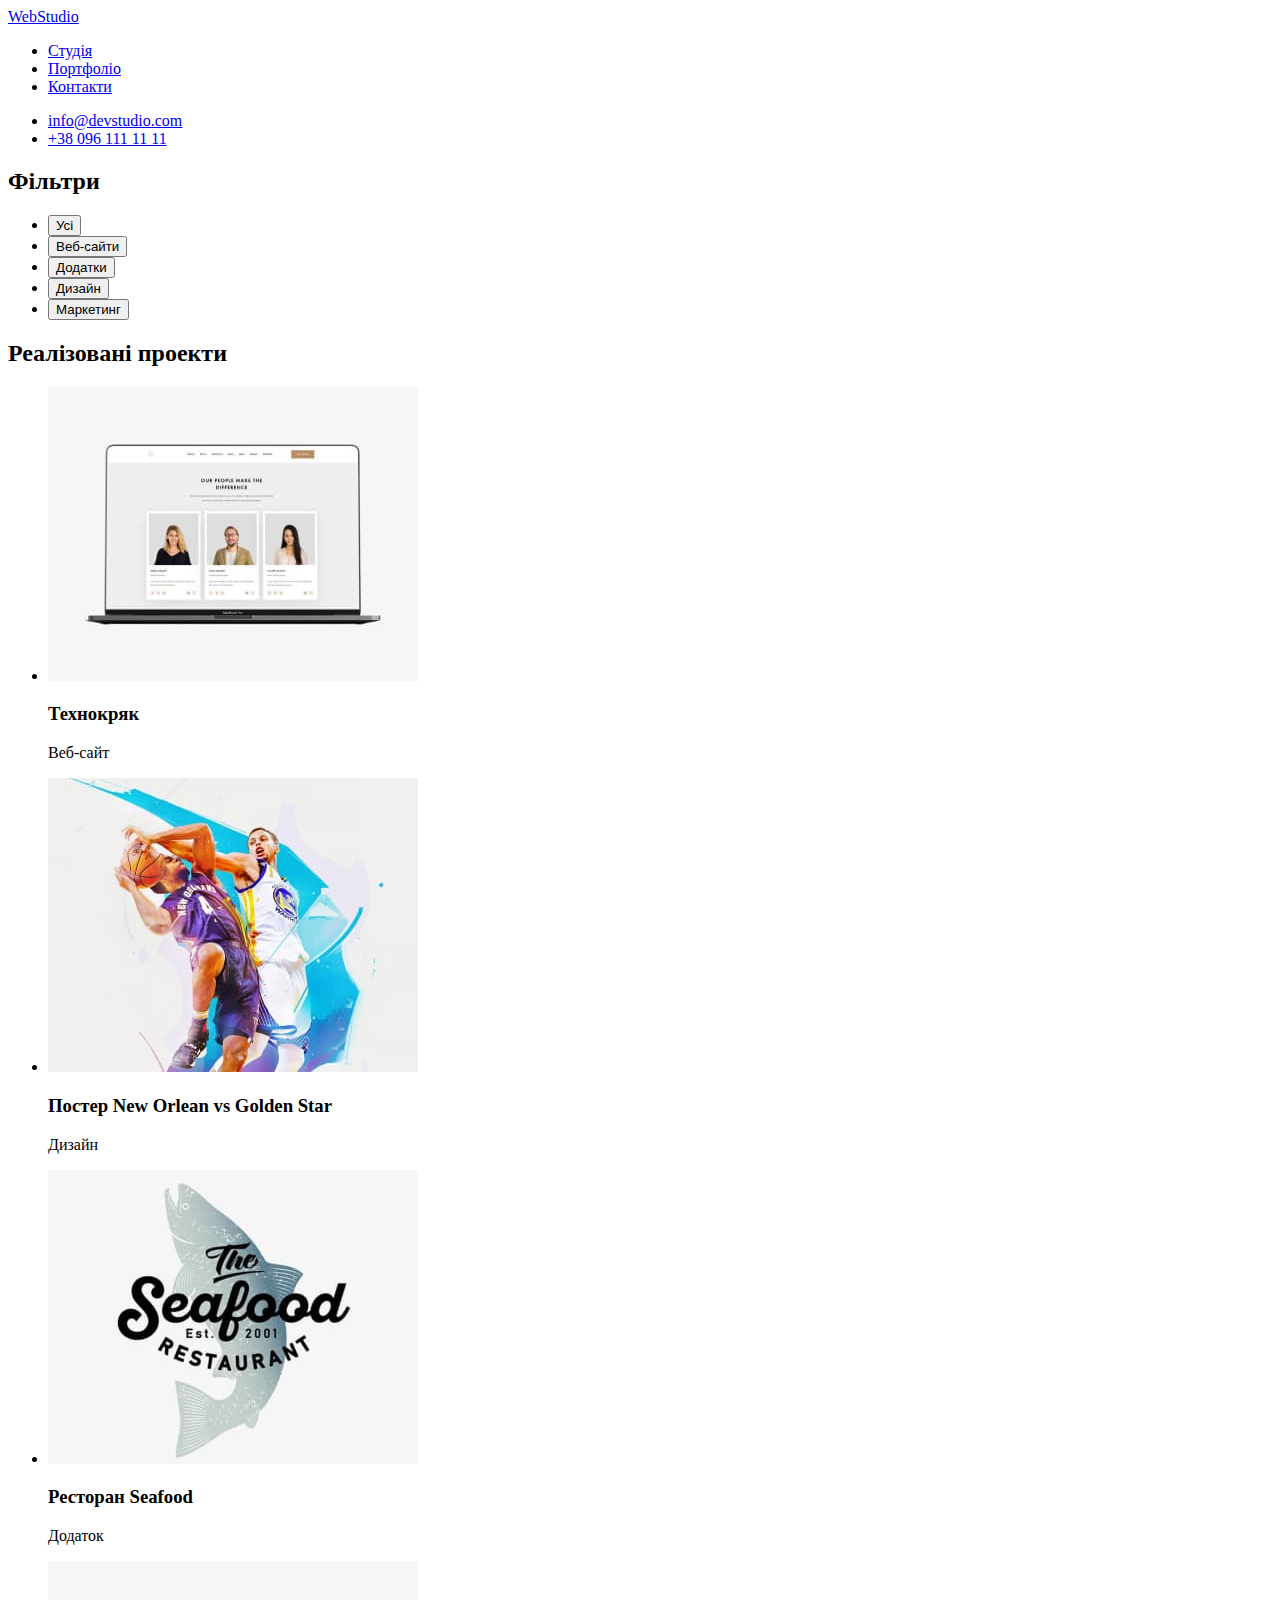
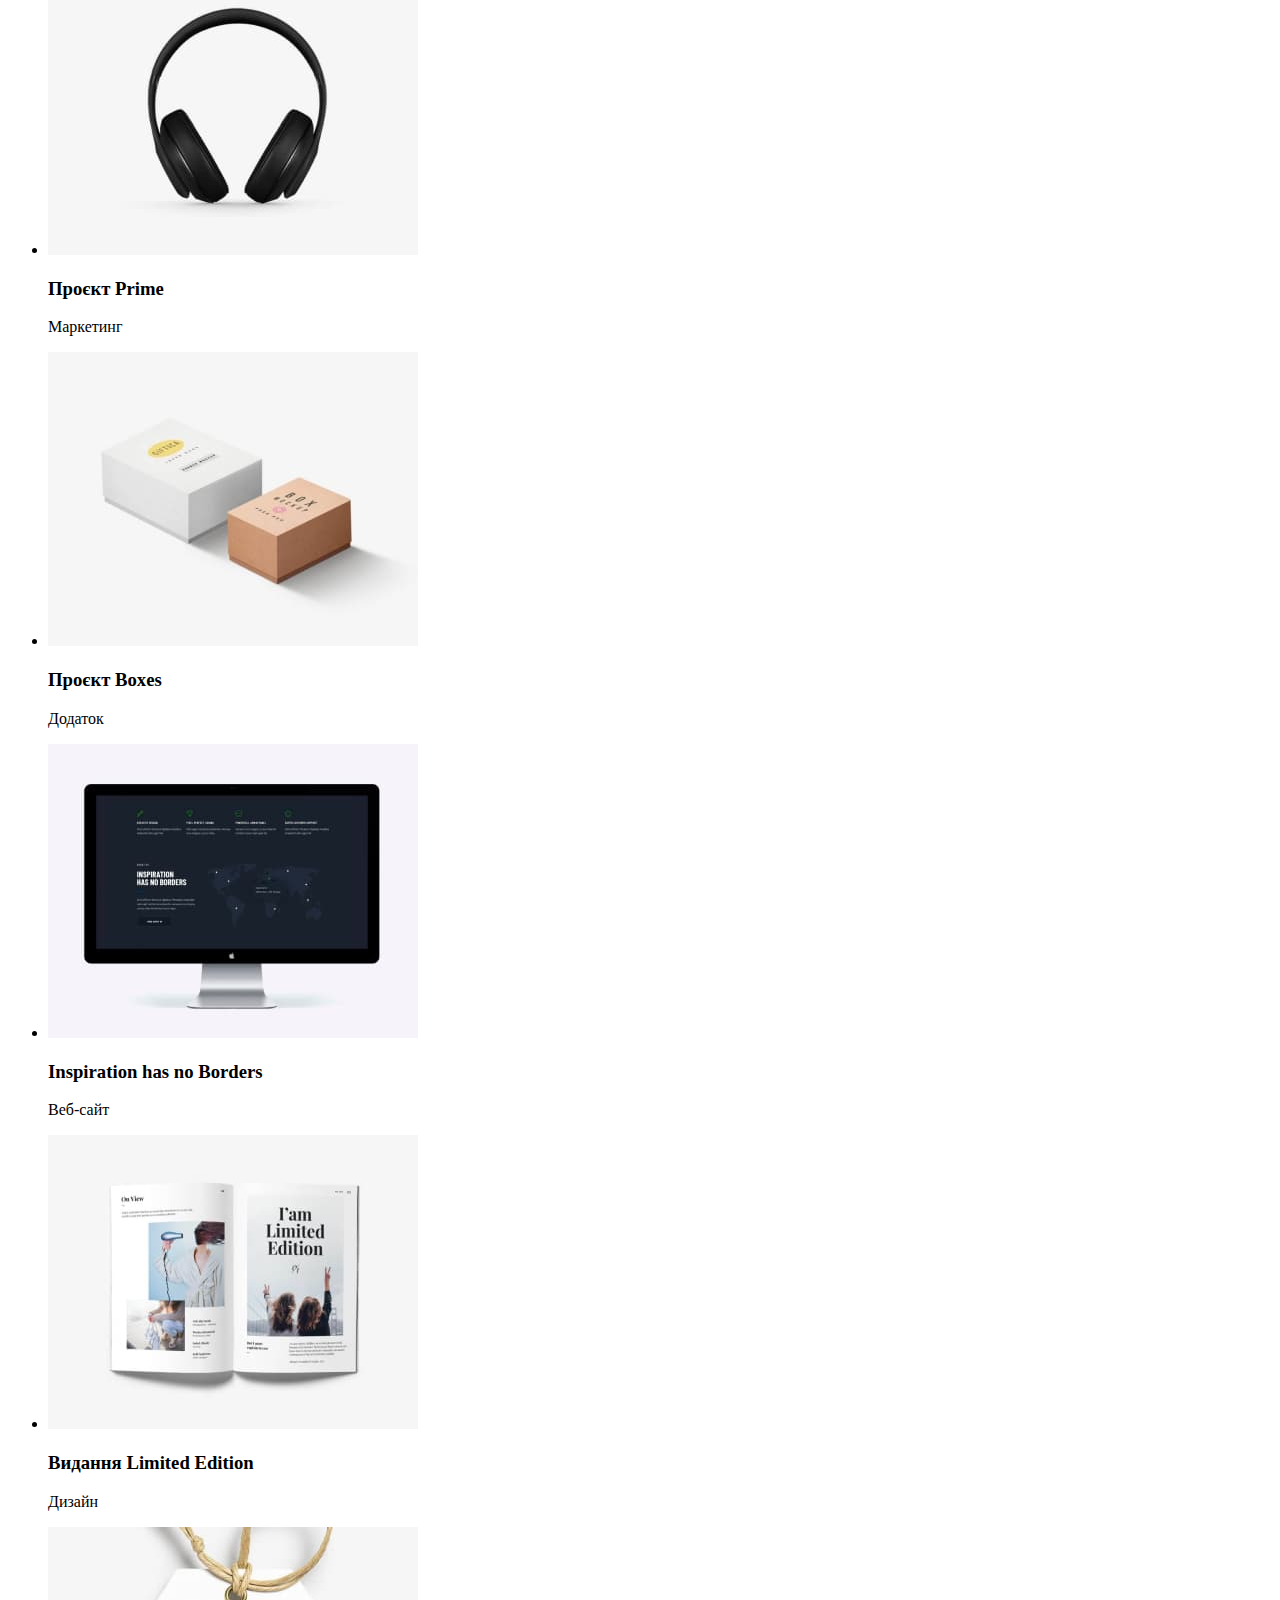
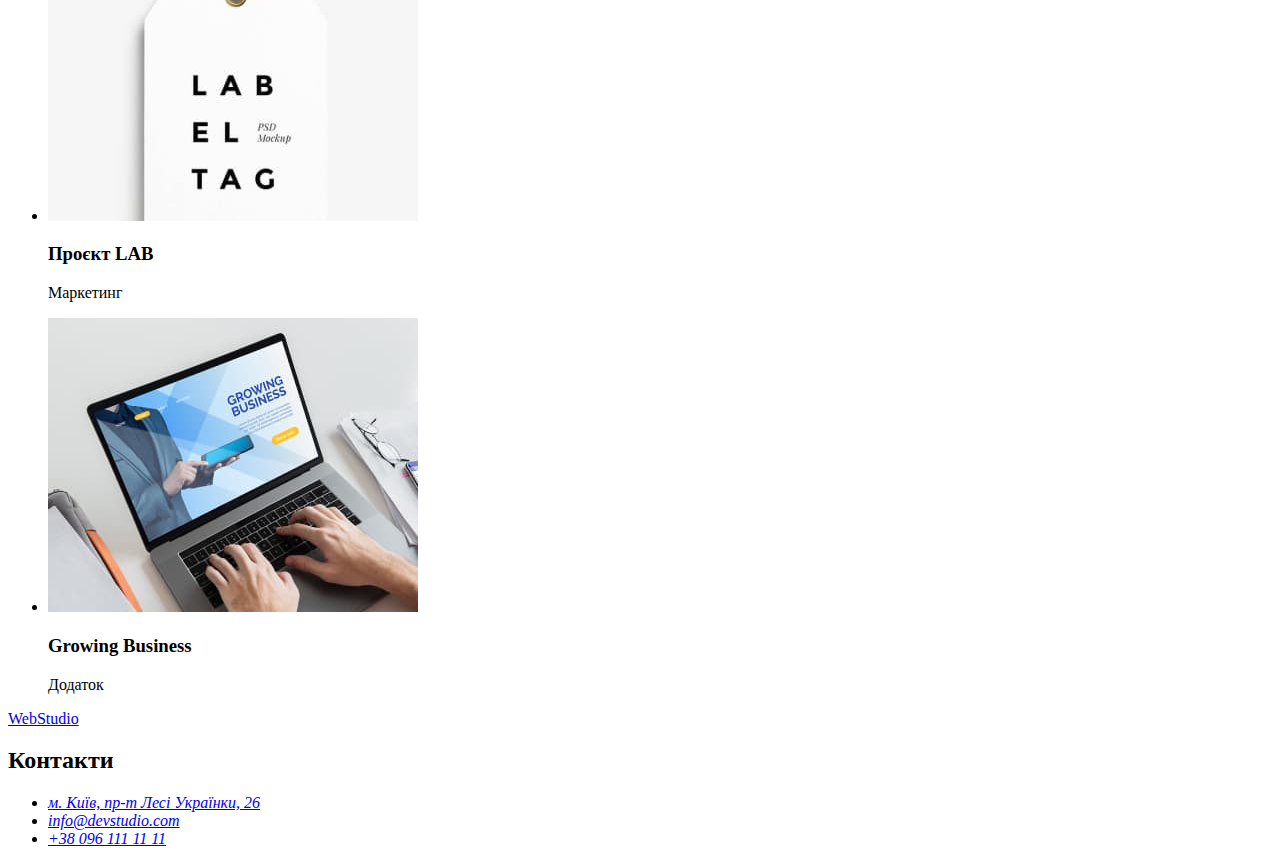
==== portfolio.html @ 300536b7 "Закончил разметку Портфолио" ====
<!DOCTYPE html>
<html lang="uk">
  <head>
    <meta charset="UTF-8" />
    <meta http-equiv="X-UA-Compatible" content="IE=edge" />
    <meta name="viewport" content="width=device-width, initial-scale=1.0" />
    <title>WebStudio - студія розробки IT продуктів</title>
  </head>
  <body>
    <header>
      <nav>
        <a href="./index.html" lang="en">WebStudio</a>
        <ul>
          <li><a href="./index.html">Студія</a></li>
          <li><a href="./portfolio.html">Портфоліо</a></li>
          <li><a href="#contacts">Контакти</a></li>
        </ul>
      </nav>
      <ul>
        <li><a href="mailto:info@devstudio.com">info@devstudio.com</a></li>
        <li><a href="tel:+380961111111">+38 096 111 11 11</a></li>
      </ul>
    </header>

    <main>
      <section>
        <h2>Фільтри</h2>
        <ul>
          <li><button type="button">Усі</button></li>
          <li><button type="button">Веб-сайти</button></li>
          <li><button type="button">Додатки</button></li>
          <li><button type="button">Дизайн</button></li>
          <li><button type="button">Маркетинг</button></li>
        </ul>
      </section>
      <section>
        <h2>Реалізовані проекти</h2>
        <ul>
          <li>
            <img src="./images/portfolio-01.jpg" alt="Дизайн сторінки сайту" width="370" heigth="294" />
            <h3>Технокряк</h3>
            <p>Веб-сайт</p>
          </li>
          <li>
            <img src="./images/portfolio-02.jpg" alt="Дизайн постера" width="370" heigth="294" />
            <h3>Постер New Orlean vs Golden Star</h3>
            <p>Дизайн</p>
          </li>
          <li>
            <img src="./images/portfolio-03.jpg" alt="Логотип ресторану" width="370" heigth="294" />
            <h3>Ресторан Seafood</h3>
            <p>Додаток</p>
          </li>
          <li>
            <img src="./images/portfolio-04.jpg" alt="Фото навушників" width="370" heigth="294" />
            <h3>Проєкт Prime</h3>
            <p>Маркетинг</p>
          </li>
          <li>
            <img src="./images/portfolio-05.jpg" alt="Фото коробок" width="370" heigth="294" />
            <h3>Проєкт Boxes</h3>
            <p>Додаток</p>
          </li>
          <li>
            <img src="./images/portfolio-06.jpg" alt="Дизайн сторінки сайту" width="370" heigth="294" />
            <h3>Inspiration has no Borders</h3>
            <p>Веб-сайт</p>
          </li>
          <li>
            <img src="./images/portfolio-07.jpg" alt="Дизайн розвороту видання" width="370" heigth="294" />
            <h3>Видання Limited Edition</h3>
            <p>Дизайн</p>
          </li>
          <li>
            <img src="./images/portfolio-08.jpg" alt="Логотип Lab" width="370" heigth="294" />
            <h3>Проєкт LAB</h3>
            <p>Маркетинг</p>
          </li>
          <li>
            <img src="./images/portfolio-09.jpg" alt="Фото ноутбуку з додатком на екрані" width="370" heigth="294" />
            <h3>Growing Business</h3>
            <p>Додаток</p>
          </li>
        </ul>
      </section>
    </main>

    <footer>
      <a href="./index.html" lang="en">WebStudio</a>
      <h2>Контакти</h2>
      <address id="contacts">
        <ul>
          <li>
            <a href="https://goo.gl/maps/AkviUJwiQwRb5J1W6" target="_blank" rel="noopener noreferrer nofollow">
              м. Київ, пр-т Лесі Українки, 26
            </a>
          </li>
          <li><a href="mailto:info@devstudio.com">info@devstudio.com</a></li>
          <li><a href="tel:+380961111111">+38 096 111 11 11</a></li>
        </ul>
      </address>
    </footer>
  </body>
</html>
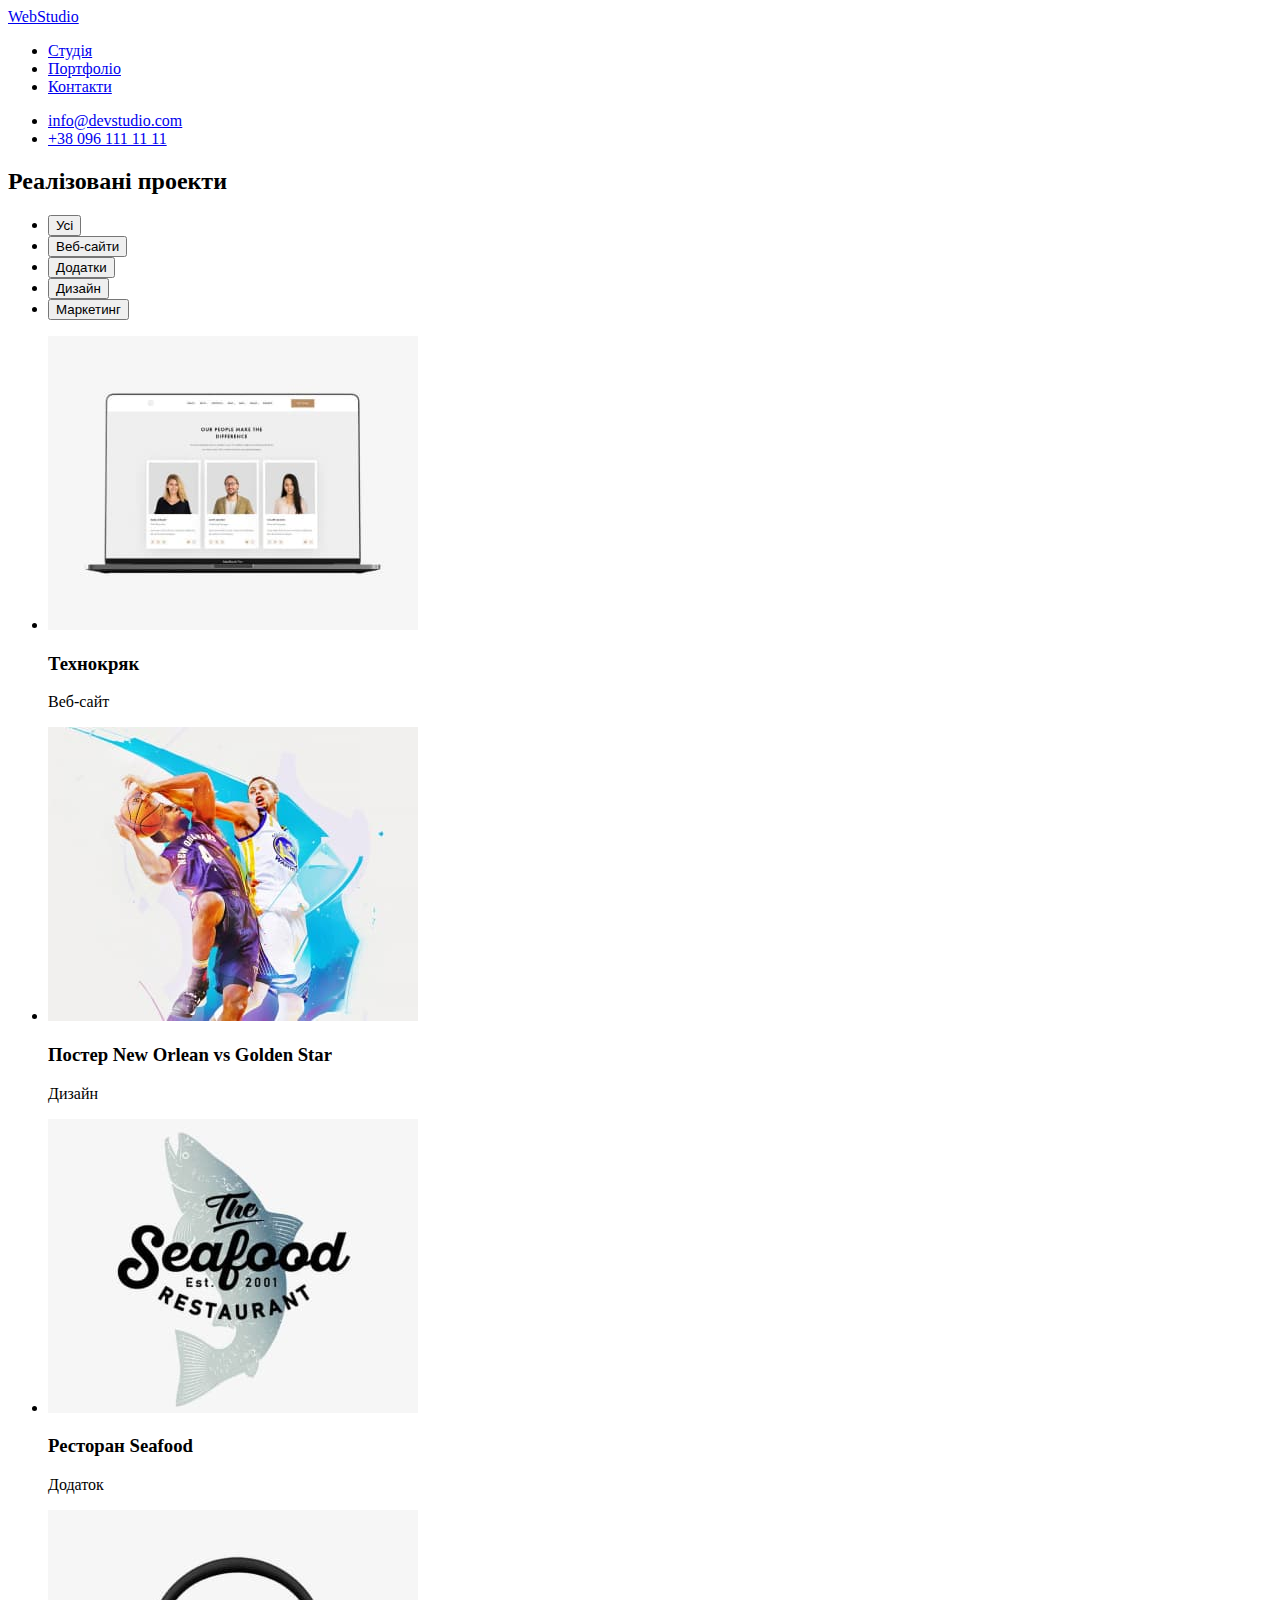
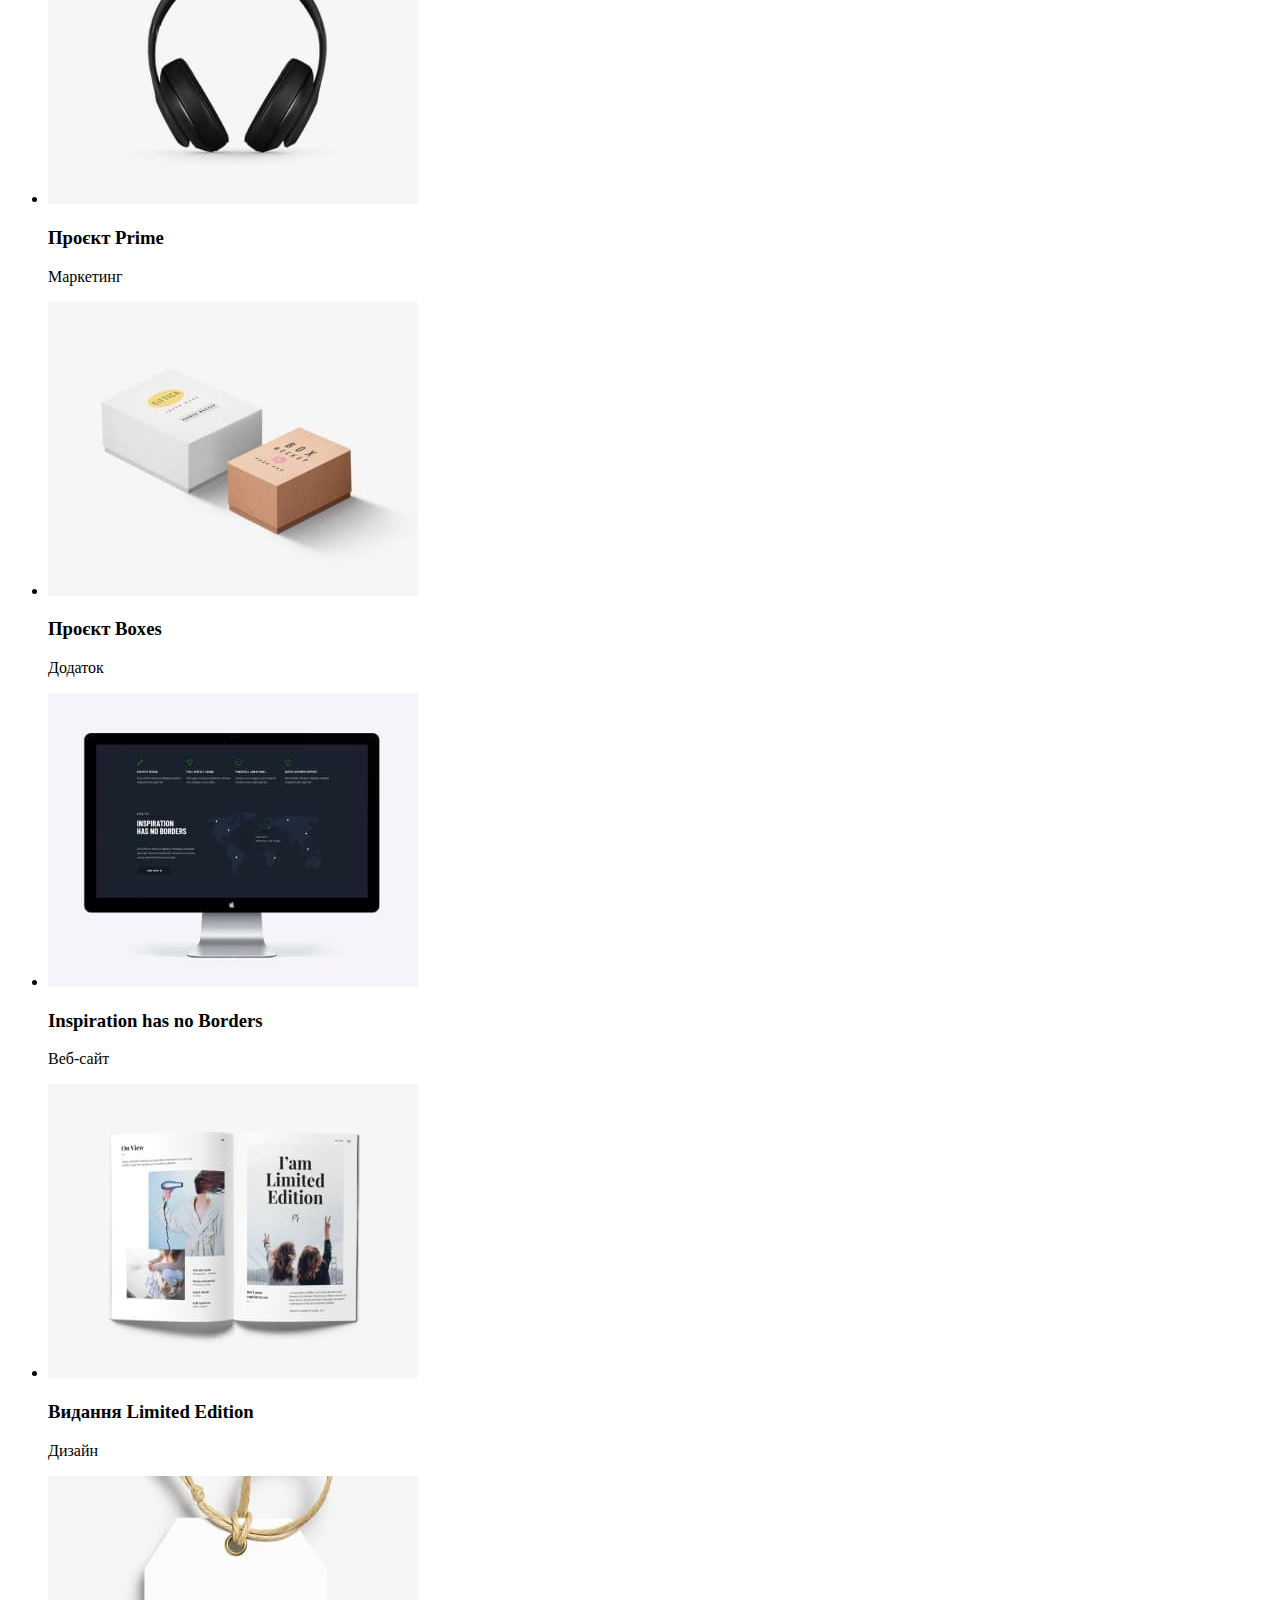
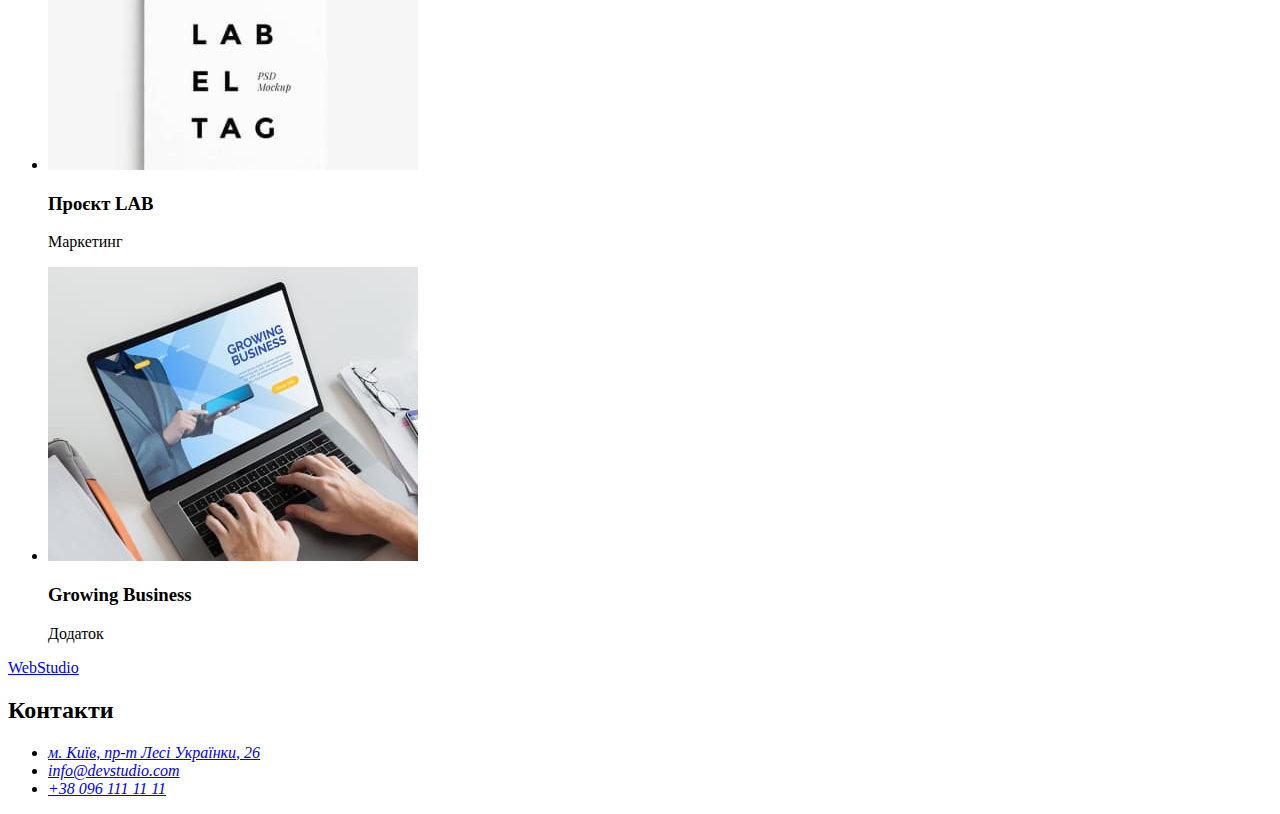
==== commit a1e26056: "Сделал img в портфолио ссылками" ====
--- a/portfolio.html
+++ b/portfolio.html
@@ -4,7 +4,7 @@
     <meta charset="UTF-8" />
     <meta http-equiv="X-UA-Compatible" content="IE=edge" />
     <meta name="viewport" content="width=device-width, initial-scale=1.0" />
-    <title>WebStudio - студія розробки IT продуктів</title>
+    <title>Портфоліо WebStudio</title>
   </head>
   <body>
     <header>
@@ -21,10 +21,12 @@
         <li><a href="tel:+380961111111">+38 096 111 11 11</a></li>
       </ul>
     </header>
-
+    <!-- Main -->
     <main>
+      <!-- Примеры работ-->
       <section>
-        <h2>Фільтри</h2>
+        <h2>Реалізовані проекти</h2>
+        <!-- Фильтры -->
         <ul>
           <li><button type="button">Усі</button></li>
           <li><button type="button">Веб-сайти</button></li>
@@ -32,59 +34,69 @@
           <li><button type="button">Дизайн</button></li>
           <li><button type="button">Маркетинг</button></li>
         </ul>
-      </section>
-      <section>
-        <h2>Реалізовані проекти</h2>
         <ul>
           <li>
-            <img src="./images/portfolio-01.jpg" alt="Дизайн сторінки сайту" width="370" heigth="294" />
+            <!-- 
+              При клике на фото проекта можно открывать сайт,
+              страницу с деталями проекта, увеличенный макет принта
+              или ссылку на мобильное приложение в магазине
+
+              Можно сделать кликабельным вид проекта (веб-сайт/додаток/дизайн...)
+              При клике открывать форму заказа в контексте данного вида или
+              переключать фильтр исключительно на данный вид проектов
+            -->
+            <a href=""><img src="./images/portfolio-01.jpg" alt="Дизайн сторінки сайту" width="370" heigth="294" /></a>
             <h3>Технокряк</h3>
             <p>Веб-сайт</p>
           </li>
           <li>
-            <img src="./images/portfolio-02.jpg" alt="Дизайн постера" width="370" heigth="294" />
+            <a href=""><img src="./images/portfolio-02.jpg" alt="Дизайн постера" width="370" heigth="294" /></a>
             <h3>Постер New Orlean vs Golden Star</h3>
             <p>Дизайн</p>
           </li>
           <li>
-            <img src="./images/portfolio-03.jpg" alt="Логотип ресторану" width="370" heigth="294" />
+            <a href=""><img src="./images/portfolio-03.jpg" alt="Логотип ресторану" width="370" heigth="294" /></a>
             <h3>Ресторан Seafood</h3>
             <p>Додаток</p>
           </li>
           <li>
-            <img src="./images/portfolio-04.jpg" alt="Фото навушників" width="370" heigth="294" />
+            <a href=""><img src="./images/portfolio-04.jpg" alt="Фото навушників" width="370" heigth="294" /></a>
             <h3>Проєкт Prime</h3>
             <p>Маркетинг</p>
           </li>
           <li>
-            <img src="./images/portfolio-05.jpg" alt="Фото коробок" width="370" heigth="294" />
+            <a href=""><img src="./images/portfolio-05.jpg" alt="Фото коробок" width="370" heigth="294" /></a>
             <h3>Проєкт Boxes</h3>
             <p>Додаток</p>
           </li>
           <li>
-            <img src="./images/portfolio-06.jpg" alt="Дизайн сторінки сайту" width="370" heigth="294" />
+            <a href=""><img src="./images/portfolio-06.jpg" alt="Дизайн сторінки сайту" width="370" heigth="294" /></a>
             <h3>Inspiration has no Borders</h3>
             <p>Веб-сайт</p>
           </li>
           <li>
-            <img src="./images/portfolio-07.jpg" alt="Дизайн розвороту видання" width="370" heigth="294" />
+            <a href="">
+              <img src="./images/portfolio-07.jpg" alt="Дизайн розвороту видання" width="370" heigth="294" />
+            </a>
             <h3>Видання Limited Edition</h3>
             <p>Дизайн</p>
           </li>
           <li>
-            <img src="./images/portfolio-08.jpg" alt="Логотип Lab" width="370" heigth="294" />
+            <a href=""><img src="./images/portfolio-08.jpg" alt="Логотип Lab" width="370" heigth="294" /></a>
             <h3>Проєкт LAB</h3>
             <p>Маркетинг</p>
           </li>
           <li>
-            <img src="./images/portfolio-09.jpg" alt="Фото ноутбуку з додатком на екрані" width="370" heigth="294" />
+            <a href="">
+              <img src="./images/portfolio-09.jpg" alt="Фото ноутбуку з додатком на екрані" width="370" heigth="294" />
+            </a>
             <h3>Growing Business</h3>
             <p>Додаток</p>
           </li>
         </ul>
       </section>
     </main>
-
+    <!-- Футер -->
     <footer>
       <a href="./index.html" lang="en">WebStudio</a>
       <h2>Контакти</h2>
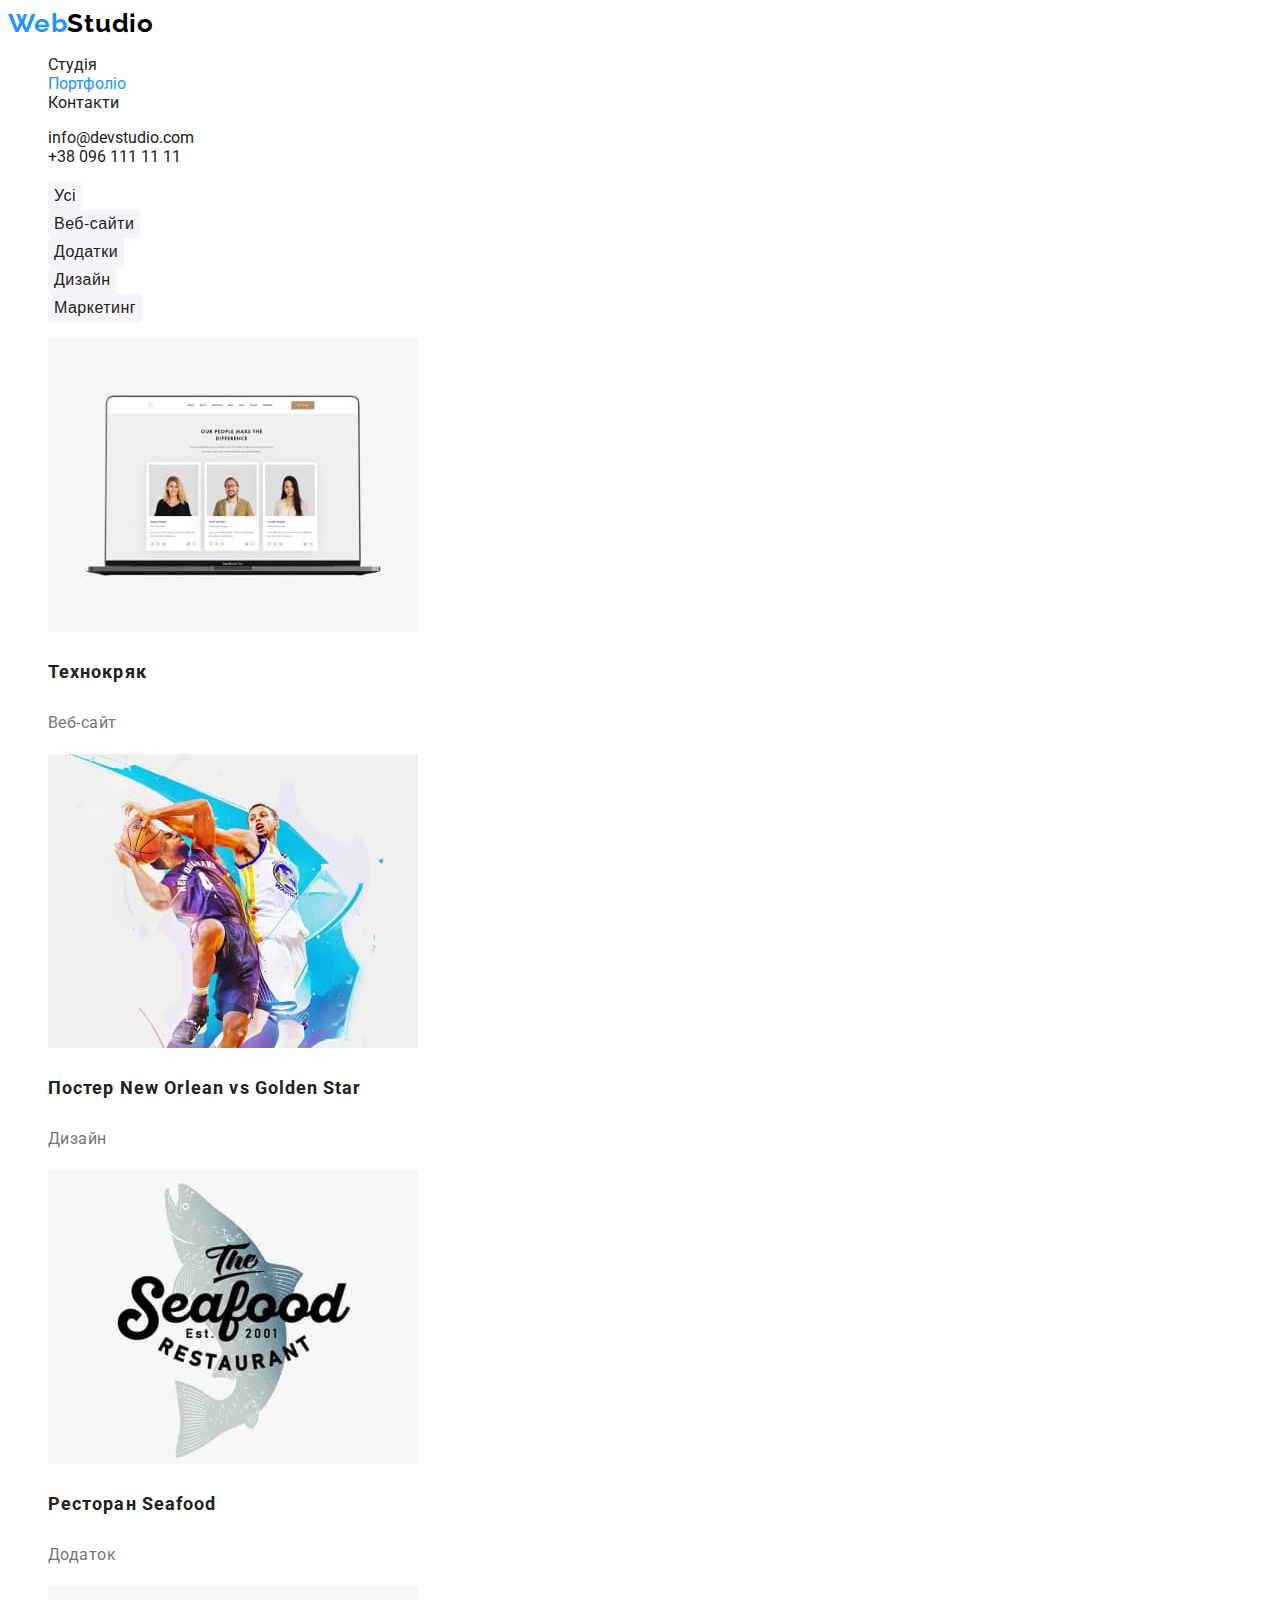
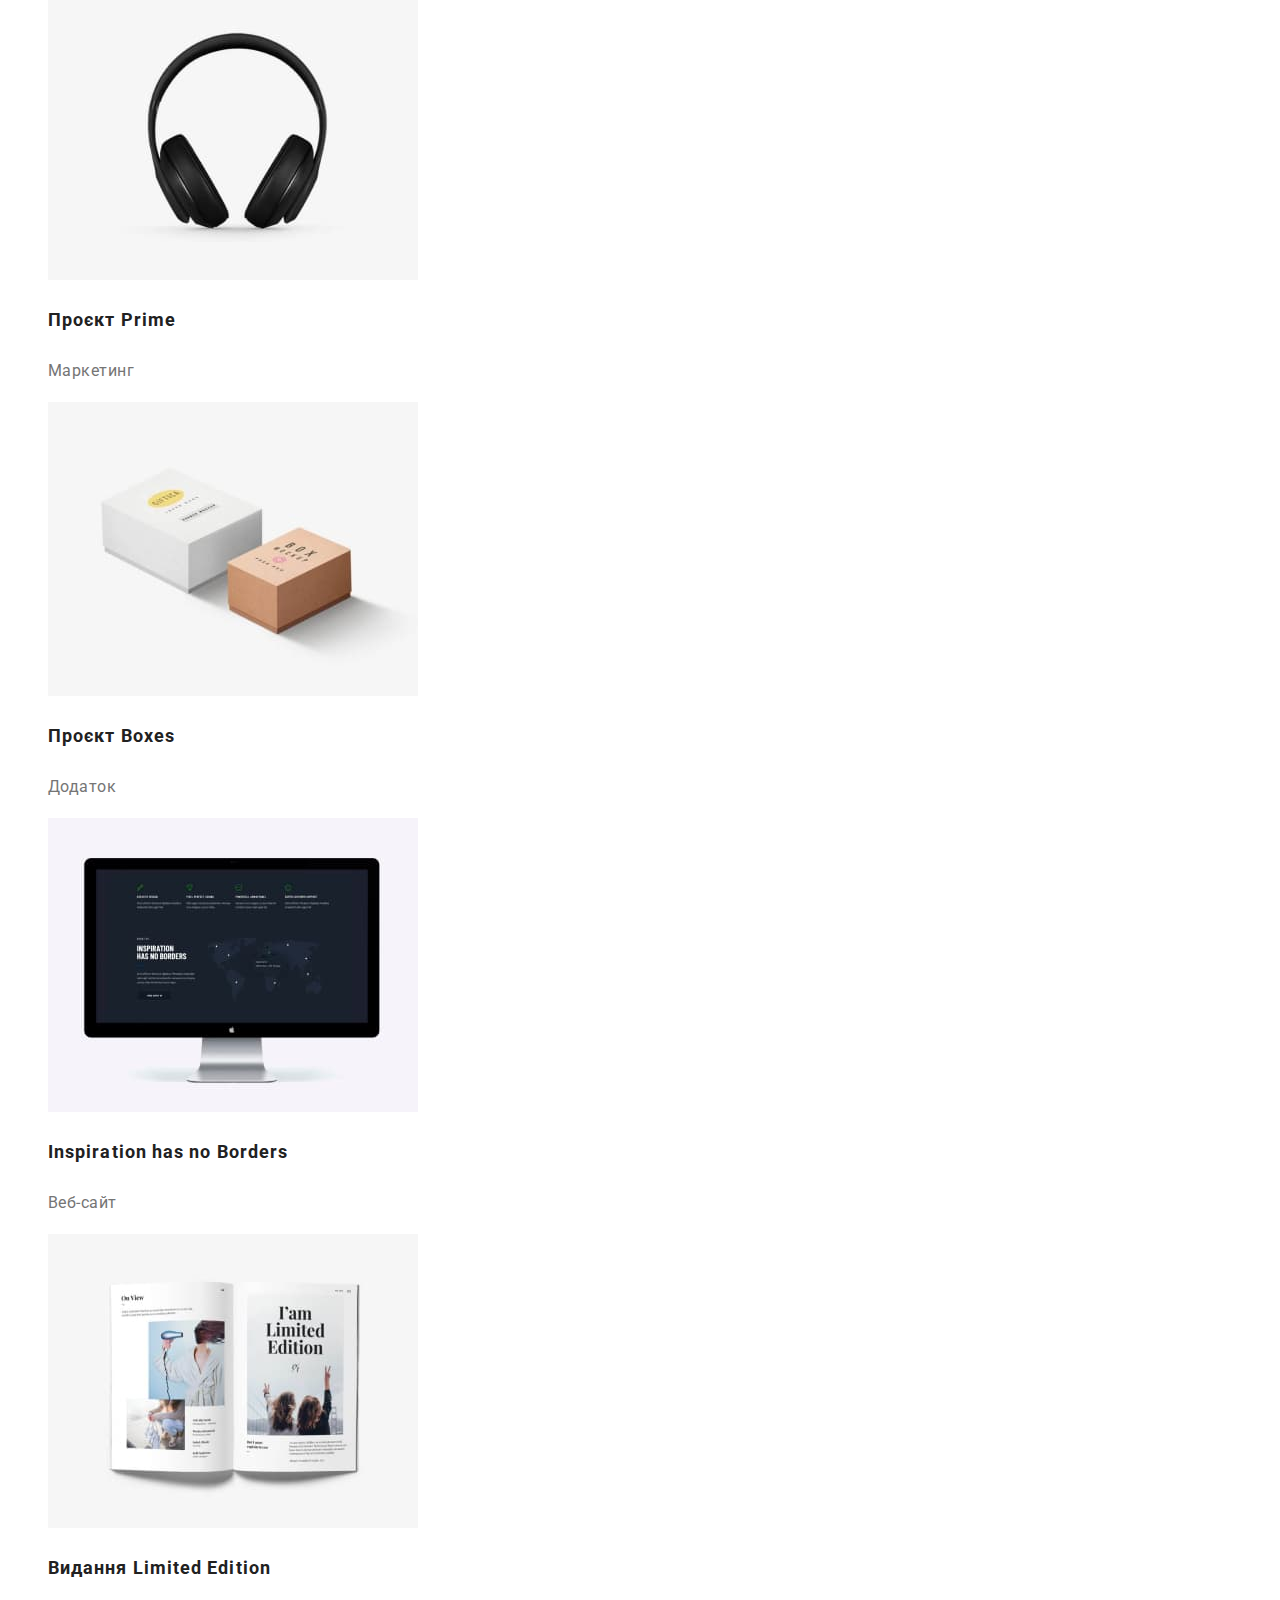
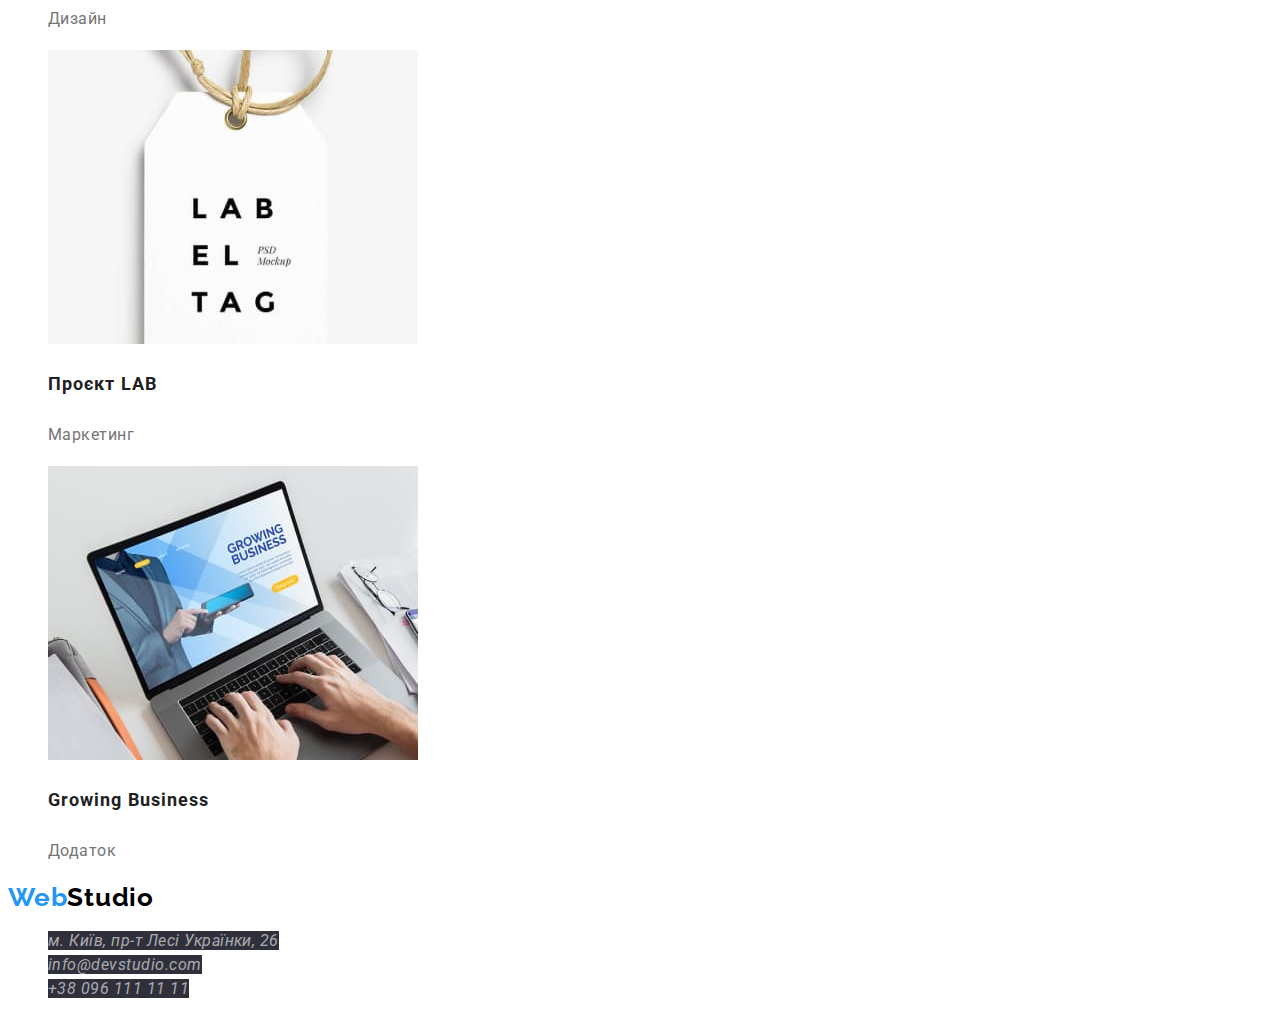
==== commit 4ca2d28c: "Предварительно оформил" ====
--- a/portfolio.html
+++ b/portfolio.html
@@ -5,110 +5,124 @@
     <meta http-equiv="X-UA-Compatible" content="IE=edge" />
     <meta name="viewport" content="width=device-width, initial-scale=1.0" />
     <title>Портфоліо WebStudio</title>
+
+    <link rel="preconnect" href="https://fonts.googleapis.com" />
+    <link rel="preconnect" href="https://fonts.gstatic.com" crossorigin />
+    <link
+      href="https://fonts.googleapis.com/css2?family=Raleway:wght@700&family=Roboto:wght@400;500;700;900&display=swap"
+      rel="stylesheet"
+    />
+    <link rel="stylesheet" href="./css/styles.css" />
   </head>
-  <body>
+
+  <body class="page">
     <header>
       <nav>
-        <a href="./index.html" lang="en">WebStudio</a>
-        <ul>
-          <li><a href="./index.html">Студія</a></li>
-          <li><a href="./portfolio.html">Портфоліо</a></li>
-          <li><a href="#contacts">Контакти</a></li>
+        <!-- prettier-ignore -->
+        <a class="logo" href="./index.html" lang="en">
+          <span>Web</span>Studio
+        </a>
+        <ul class="list">
+          <li><a class="link" href="./index.html">Студія</a></li>
+          <li><a class="link current" href="./portfolio.html">Портфоліо</a></li>
+          <li><a class="link" href="#contacts">Контакти</a></li>
         </ul>
       </nav>
-      <ul>
-        <li><a href="mailto:info@devstudio.com">info@devstudio.com</a></li>
-        <li><a href="tel:+380961111111">+38 096 111 11 11</a></li>
+      <ul class="list">
+        <li><a class="link" href="mailto:info@devstudio.com">info@devstudio.com</a></li>
+        <li><a class="link" href="tel:+380961111111">+38 096 111 11 11</a></li>
       </ul>
     </header>
-    <!-- Main -->
+
     <main>
-      <!-- Примеры работ-->
-      <section>
-        <h2>Реалізовані проекти</h2>
-        <!-- Фильтры -->
-        <ul>
-          <li><button type="button">Усі</button></li>
-          <li><button type="button">Веб-сайти</button></li>
-          <li><button type="button">Додатки</button></li>
-          <li><button type="button">Дизайн</button></li>
-          <li><button type="button">Маркетинг</button></li>
+      <section class="works">
+        <h2 class="hidden-text">Реалізовані проекти</h2>
+        <ul class="list">
+          <li><button class="button secondary" type="button">Усі</button></li>
+          <li><button class="button secondary" type="button">Веб-сайти</button></li>
+          <li><button class="button secondary" type="button">Додатки</button></li>
+          <li><button class="button secondary" type="button">Дизайн</button></li>
+          <li><button class="button secondary" type="button">Маркетинг</button></li>
         </ul>
-        <ul>
+        <ul class="list">
           <li>
             <!-- 
               При клике на фото проекта можно открывать сайт,
               страницу с деталями проекта, увеличенный макет принта
               или ссылку на мобильное приложение в магазине
-
-              Можно сделать кликабельным вид проекта (веб-сайт/додаток/дизайн...)
-              При клике открывать форму заказа в контексте данного вида или
-              переключать фильтр исключительно на данный вид проектов
             -->
-            <a href=""><img src="./images/portfolio-01.jpg" alt="Дизайн сторінки сайту" width="370" heigth="294" /></a>
-            <h3>Технокряк</h3>
-            <p>Веб-сайт</p>
+            <a href=""><img src="./images/portfolio-01.jpg" alt="Дизайн сторінки сайту" width="370" height="294" /></a>
+            <h3 class="title">Технокряк</h3>
+            <p class="text">Веб-сайт</p>
           </li>
           <li>
-            <a href=""><img src="./images/portfolio-02.jpg" alt="Дизайн постера" width="370" heigth="294" /></a>
-            <h3>Постер New Orlean vs Golden Star</h3>
-            <p>Дизайн</p>
+            <a href=""><img src="./images/portfolio-02.jpg" alt="Дизайн постера" width="370" height="294" /></a>
+            <h3 class="title">Постер New Orlean vs Golden Star</h3>
+            <p class="text">Дизайн</p>
           </li>
           <li>
-            <a href=""><img src="./images/portfolio-03.jpg" alt="Логотип ресторану" width="370" heigth="294" /></a>
-            <h3>Ресторан Seafood</h3>
-            <p>Додаток</p>
+            <a href=""><img src="./images/portfolio-03.jpg" alt="Логотип ресторану" width="370" height="294" /></a>
+            <h3 class="title">Ресторан Seafood</h3>
+            <p class="text">Додаток</p>
           </li>
           <li>
-            <a href=""><img src="./images/portfolio-04.jpg" alt="Фото навушників" width="370" heigth="294" /></a>
-            <h3>Проєкт Prime</h3>
-            <p>Маркетинг</p>
+            <a href=""><img src="./images/portfolio-04.jpg" alt="Фото навушників" width="370" height="294" /></a>
+            <h3 class="title">Проєкт Prime</h3>
+            <p class="text">Маркетинг</p>
           </li>
           <li>
-            <a href=""><img src="./images/portfolio-05.jpg" alt="Фото коробок" width="370" heigth="294" /></a>
-            <h3>Проєкт Boxes</h3>
-            <p>Додаток</p>
+            <a href=""><img src="./images/portfolio-05.jpg" alt="Фото коробок" width="370" height="294" /></a>
+            <h3 class="title">Проєкт Boxes</h3>
+            <p class="text">Додаток</p>
           </li>
           <li>
-            <a href=""><img src="./images/portfolio-06.jpg" alt="Дизайн сторінки сайту" width="370" heigth="294" /></a>
-            <h3>Inspiration has no Borders</h3>
-            <p>Веб-сайт</p>
+            <a href=""><img src="./images/portfolio-06.jpg" alt="Дизайн сторінки сайту" width="370" height="294" /></a>
+            <h3 class="title">Inspiration has no Borders</h3>
+            <p class="text">Веб-сайт</p>
           </li>
           <li>
             <a href="">
-              <img src="./images/portfolio-07.jpg" alt="Дизайн розвороту видання" width="370" heigth="294" />
+              <img src="./images/portfolio-07.jpg" alt="Дизайн розвороту видання" width="370" height="294" />
             </a>
-            <h3>Видання Limited Edition</h3>
-            <p>Дизайн</p>
+            <h3 class="title">Видання Limited Edition</h3>
+            <p class="text">Дизайн</p>
           </li>
           <li>
-            <a href=""><img src="./images/portfolio-08.jpg" alt="Логотип Lab" width="370" heigth="294" /></a>
-            <h3>Проєкт LAB</h3>
-            <p>Маркетинг</p>
+            <a href=""><img src="./images/portfolio-08.jpg" alt="Логотип Lab" width="370" height="294" /></a>
+            <h3 class="title">Проєкт LAB</h3>
+            <p class="text">Маркетинг</p>
           </li>
           <li>
             <a href="">
-              <img src="./images/portfolio-09.jpg" alt="Фото ноутбуку з додатком на екрані" width="370" heigth="294" />
+              <img src="./images/portfolio-09.jpg" alt="Фото ноутбуку з додатком на екрані" width="370" height="294" />
             </a>
-            <h3>Growing Business</h3>
-            <p>Додаток</p>
+            <h3 class="title">Growing Business</h3>
+            <p class="text">Додаток</p>
           </li>
         </ul>
       </section>
     </main>
-    <!-- Футер -->
-    <footer>
-      <a href="./index.html" lang="en">WebStudio</a>
-      <h2>Контакти</h2>
-      <address id="contacts">
-        <ul>
+
+    <footer class="footer">
+      <!-- prettier-ignore -->
+      <a class="logo" href="./index.html" lang="en">
+          <span>Web</span>Studio
+      </a>
+      <h2 class="hidden-text">Контакти</h2>
+      <address class="contacts" id="contacts">
+        <ul class="list">
           <li>
-            <a href="https://goo.gl/maps/AkviUJwiQwRb5J1W6" target="_blank" rel="noopener noreferrer nofollow">
+            <a
+              class="link"
+              href="https://goo.gl/maps/AkviUJwiQwRb5J1W6"
+              target="_blank"
+              rel="noopener noreferrer nofollow"
+            >
               м. Київ, пр-т Лесі Українки, 26
             </a>
           </li>
-          <li><a href="mailto:info@devstudio.com">info@devstudio.com</a></li>
-          <li><a href="tel:+380961111111">+38 096 111 11 11</a></li>
+          <li><a class="link" href="mailto:info@devstudio.com">info@devstudio.com</a></li>
+          <li><a class="link" href="tel:+380961111111">+38 096 111 11 11</a></li>
         </ul>
       </address>
     </footer>
--- a/css/styles.css
+++ b/css/styles.css
@@ -0,0 +1,168 @@
+:root {
+  --text-color: #757575;
+  --title-color: #212121;
+  --accent-color: #2196f3;
+  --white-color: #ffffff;
+  --black-color: #000000;
+  --background-color: var(--white-color);
+  --background-sec-color: #2f303a;
+  --btn-sec-background: #f5f4fa;
+  --footer-link-color: rgba(255, 255, 255, 0.6);
+}
+
+.page {
+  font-family: Roboto, Tahoma, Verdana, sans-serif;
+  color: var(--text-color);
+  background-color: var(--background-color);
+}
+
+.logo {
+  font-family: Raleway;
+  font-weight: 700;
+  font-size: 26px;
+  line-height: 31px;
+  letter-spacing: 0.03em;
+  text-decoration: none;
+  color: var(--black-color);
+}
+
+.logo span {
+  color: var(--accent-color);
+}
+
+.link {
+  text-decoration: none;
+  color: var(--title-color);
+}
+
+.link.current {
+  color: var(--accent-color);
+}
+
+.link:hover,
+.link:focus-visible {
+  color: var(--accent-color);
+}
+
+.list {
+  list-style: none;
+}
+
+.hero-header {
+  font-weight: 900;
+  font-size: 44px;
+  line-height: 60px;
+  letter-spacing: 0.06em;
+  text-transform: uppercase;
+  color: var(--white-color);
+  background: var(--background-sec-color);
+}
+
+.section-header {
+  font-weight: 700;
+  font-size: 36px;
+  line-height: 42px;
+  letter-spacing: 0.03em;
+  color: var(--title-color);
+}
+
+.advantages .title {
+  font-weight: 700;
+  font-size: 14px;
+  line-height: 16px;
+  letter-spacing: 0.03em;
+  color: var(--title-color);
+  text-transform: uppercase;
+}
+
+.advantages .text {
+  font-size: 14px;
+  line-height: 24px;
+  letter-spacing: 0.03em;
+}
+
+.team .title {
+  font-weight: 500;
+  font-size: 16px;
+  line-height: 19px;
+  letter-spacing: 0.03em;
+  color: var(--title-color);
+}
+
+.team .text {
+  font-size: 16px;
+  line-height: 19px;
+  letter-spacing: 0.03em;
+}
+
+.hidden-text {
+  position: absolute;
+  top: -9999px;
+  left: -9999px;
+}
+
+.button {
+  cursor: pointer;
+  border-radius: 4px;
+  border: none;
+}
+
+.button.primary {
+  font-weight: 700;
+  font-size: 16px;
+  line-height: 30px;
+  letter-spacing: 0.06em;
+  color: var(--white-color);
+  background: var(--accent-color);
+  box-shadow: 0px 4px 4px rgba(0, 0, 0, 0.15);
+}
+
+.button.primary:hover,
+.button.primary:focus-visible {
+  color: var(--accent-color);
+  background: var(--white-color);
+}
+
+.button.secondary {
+  font-weight: 500;
+  font-size: 16px;
+  line-height: 26px;
+  letter-spacing: 0.03em;
+  color: var(--title-color);
+  /* временно для превью */
+  background: var(--btn-sec-background);
+}
+
+.button.secondary:hover,
+.button.secondary:focus-visible {
+  color: var(--white-color);
+  background: var(--accent-color);
+  box-shadow: 0px 3px 1px rgba(0, 0, 0, 0.1), 0px 1px 2px rgba(0, 0, 0, 0.08), 0px 2px 2px rgba(0, 0, 0, 0.12);
+}
+
+.works .title {
+  font-weight: 700;
+  font-size: 18px;
+  line-height: 36px;
+  letter-spacing: 0.06em;
+  color: var(--title-color);
+}
+
+.works .text {
+  font-size: 16px;
+  line-height: 30px;
+  letter-spacing: 0.03em;
+}
+
+.footer .link {
+  line-height: 24px;
+  letter-spacing: 0.03em;
+  color: var(--footer-link-color);
+  /* временно для превью */
+  background: var(--background-sec-color);
+}
+
+.footer .link:hover,
+.footer .link:focus-visible {
+  color: var(--white-color);
+}
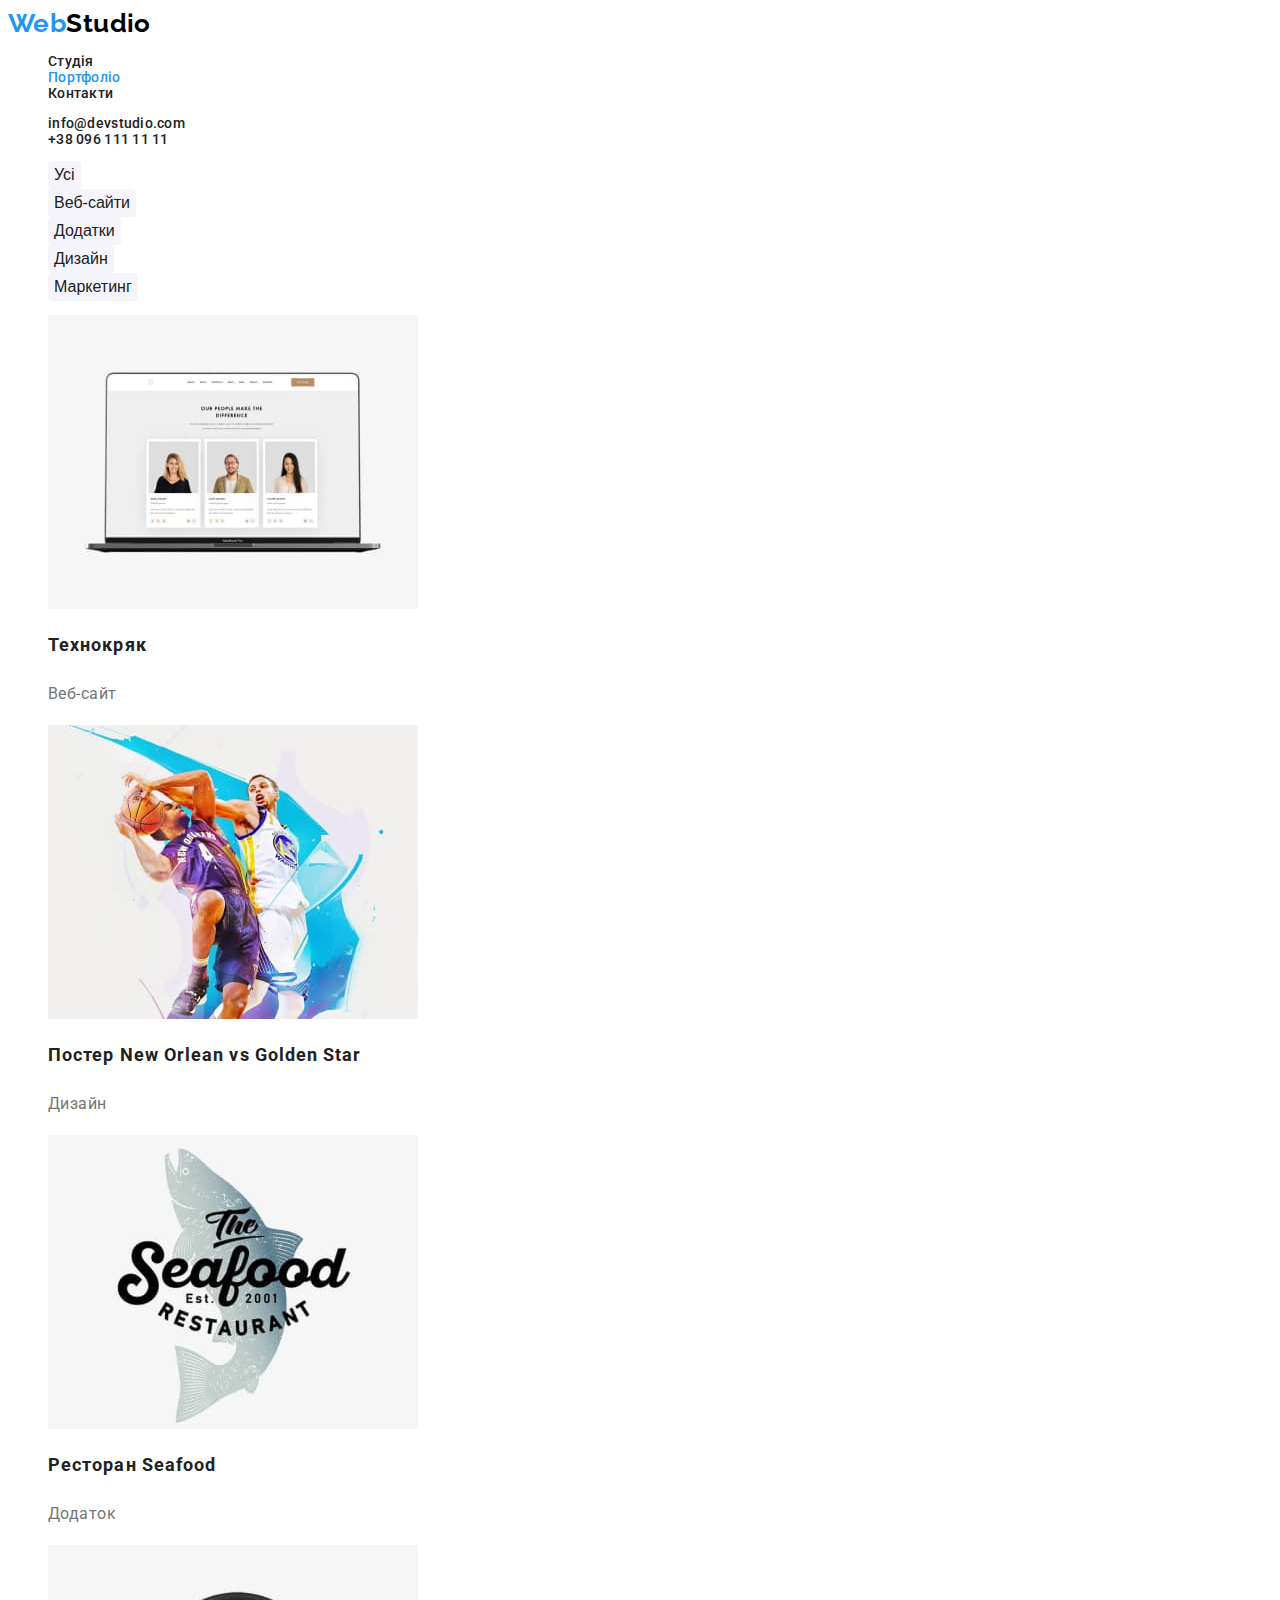
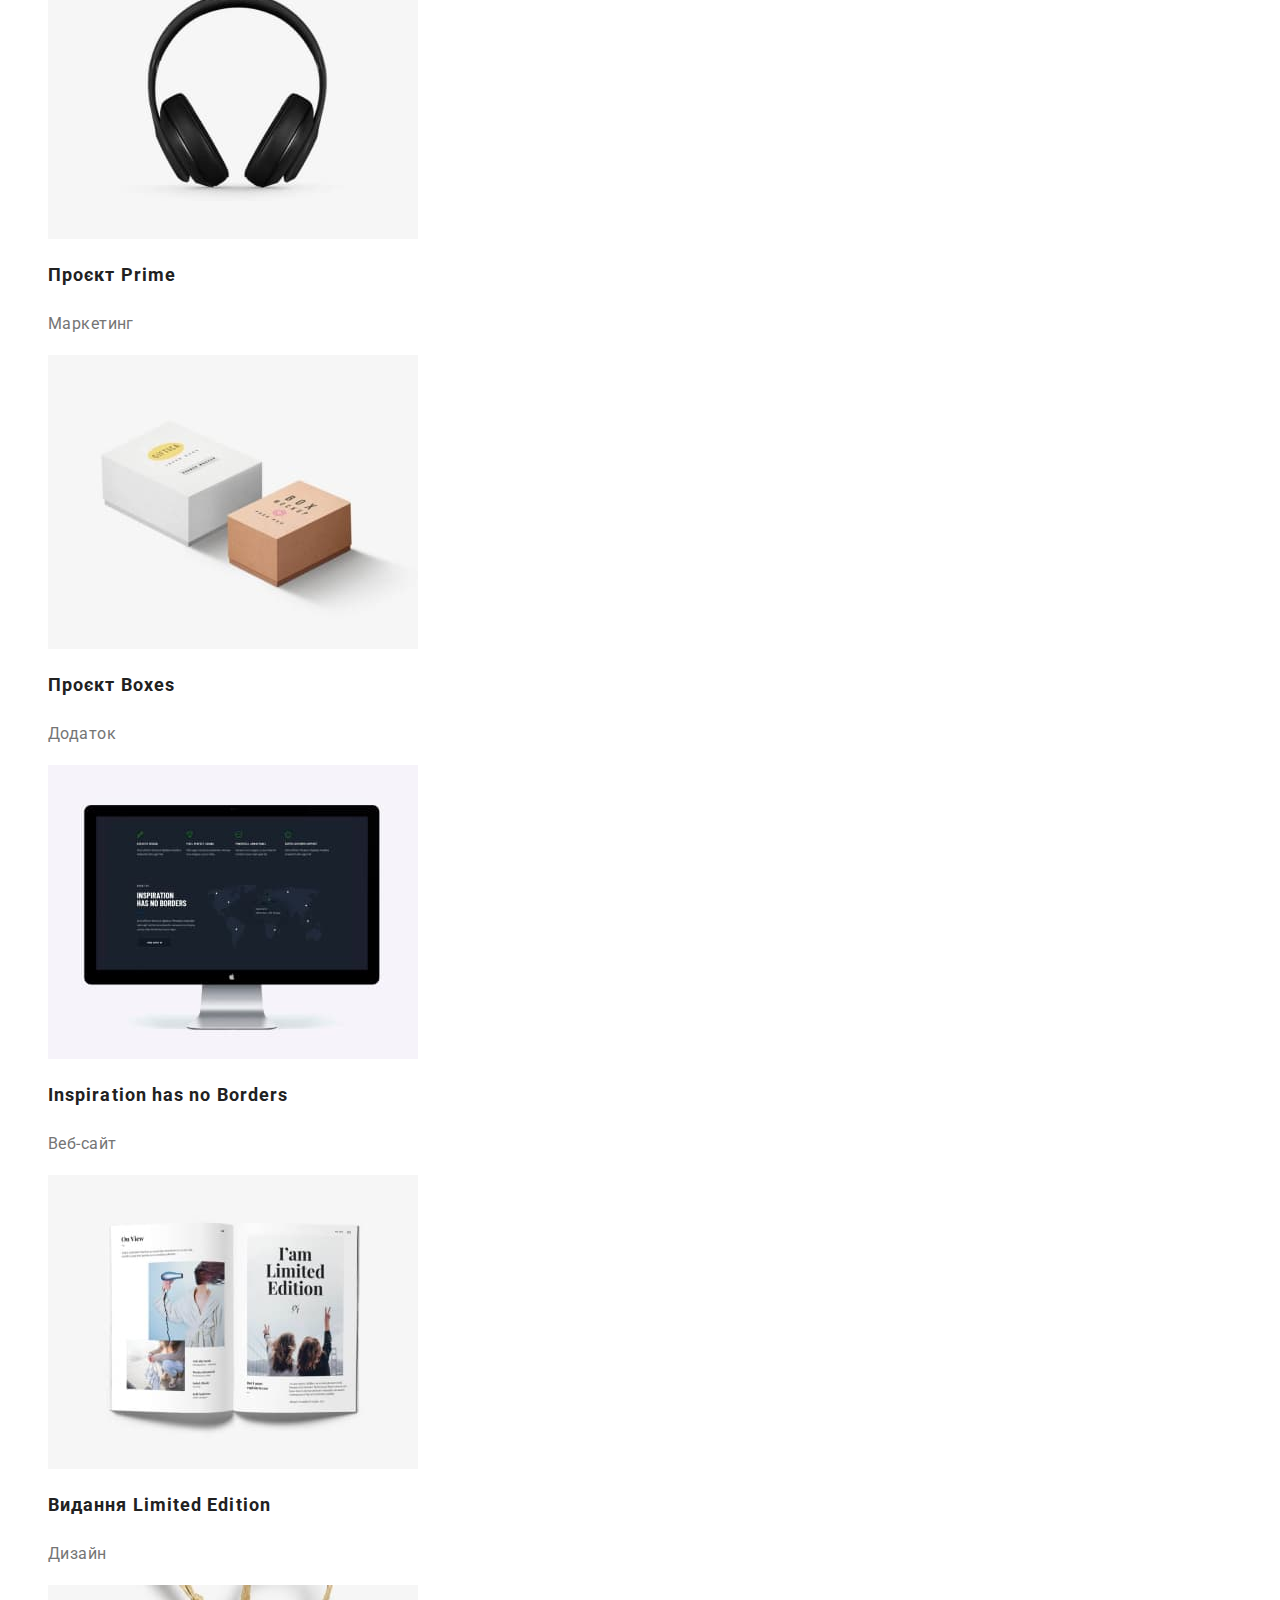
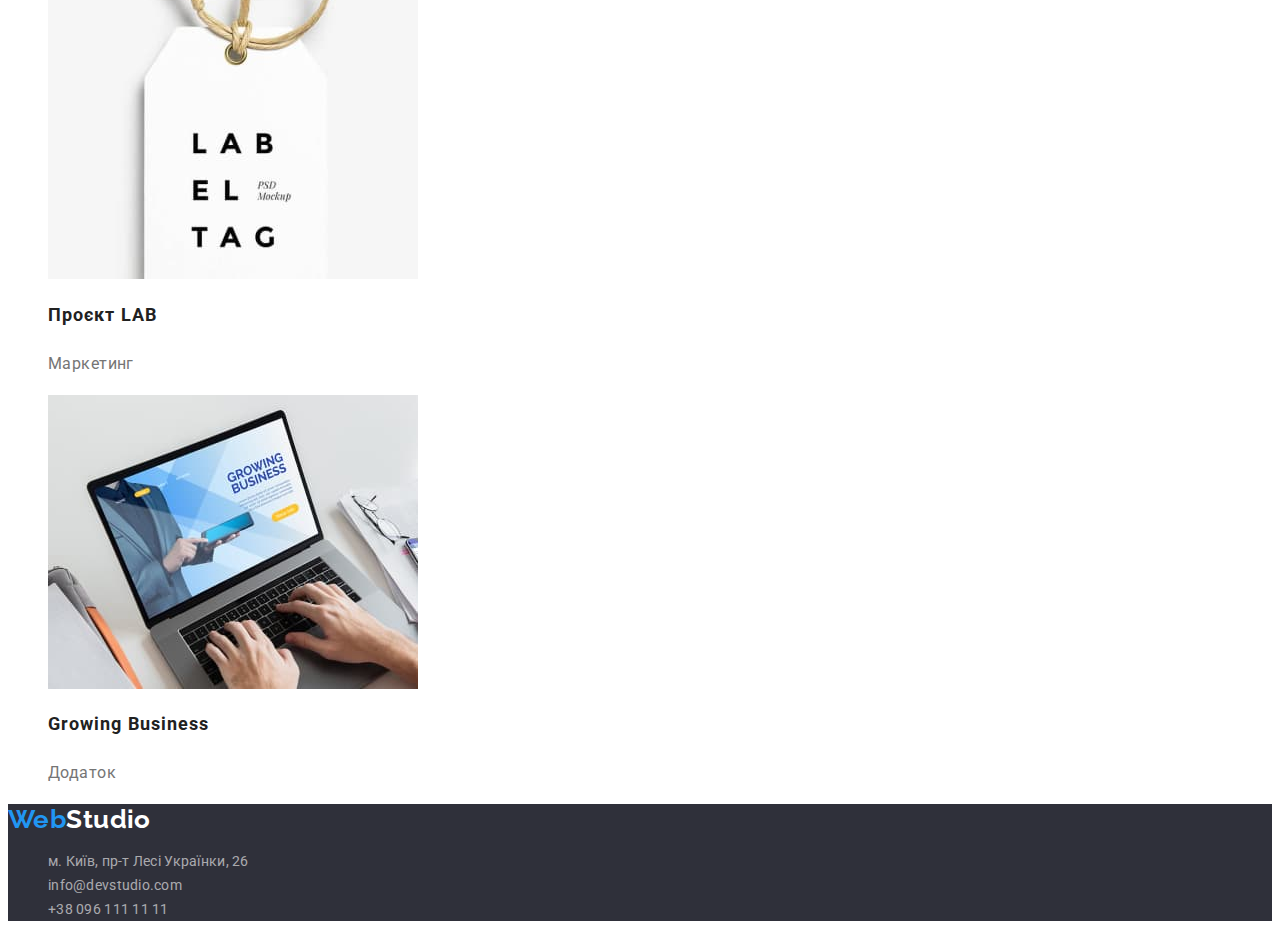
==== commit 841c8873: "Закончил оформление" ====
--- a/portfolio.html
+++ b/portfolio.html
@@ -20,15 +20,15 @@
       <nav>
         <!-- prettier-ignore -->
         <a class="logo" href="./index.html" lang="en">
-          <span>Web</span>Studio
+          <span class="logo-prefix">Web</span><span class="logo-suffix">Studio</span>
         </a>
-        <ul class="list">
+        <ul class="unstyled-list">
           <li><a class="link" href="./index.html">Студія</a></li>
           <li><a class="link current" href="./portfolio.html">Портфоліо</a></li>
           <li><a class="link" href="#contacts">Контакти</a></li>
         </ul>
       </nav>
-      <ul class="list">
+      <ul class="unstyled-list">
         <li><a class="link" href="mailto:info@devstudio.com">info@devstudio.com</a></li>
         <li><a class="link" href="tel:+380961111111">+38 096 111 11 11</a></li>
       </ul>
@@ -36,67 +36,103 @@
 
     <main>
       <section class="works">
-        <h2 class="hidden-text">Реалізовані проекти</h2>
-        <ul class="list">
+        <h1 class="hidden">Реалізовані проекти</h1>
+        <ul class="unstyled-list">
           <li><button class="button secondary" type="button">Усі</button></li>
           <li><button class="button secondary" type="button">Веб-сайти</button></li>
           <li><button class="button secondary" type="button">Додатки</button></li>
           <li><button class="button secondary" type="button">Дизайн</button></li>
           <li><button class="button secondary" type="button">Маркетинг</button></li>
         </ul>
-        <ul class="list">
+        <ul class="unstyled-list">
           <li>
             <!-- 
-              При клике на фото проекта можно открывать сайт,
-              страницу с деталями проекта, увеличенный макет принта
-              или ссылку на мобильное приложение в магазине
+              При клике на фото проекта можно открывать сайт, страницу с деталями проекта, 
+              увеличенный макет принта или ссылку на мобильное приложение в магазине 
             -->
-            <a href=""><img src="./images/portfolio-01.jpg" alt="Дизайн сторінки сайту" width="370" height="294" /></a>
-            <h3 class="title">Технокряк</h3>
-            <p class="text">Веб-сайт</p>
-          </li>
-          <li>
-            <a href=""><img src="./images/portfolio-02.jpg" alt="Дизайн постера" width="370" height="294" /></a>
-            <h3 class="title">Постер New Orlean vs Golden Star</h3>
-            <p class="text">Дизайн</p>
-          </li>
-          <li>
-            <a href=""><img src="./images/portfolio-03.jpg" alt="Логотип ресторану" width="370" height="294" /></a>
-            <h3 class="title">Ресторан Seafood</h3>
-            <p class="text">Додаток</p>
-          </li>
-          <li>
-            <a href=""><img src="./images/portfolio-04.jpg" alt="Фото навушників" width="370" height="294" /></a>
-            <h3 class="title">Проєкт Prime</h3>
-            <p class="text">Маркетинг</p>
-          </li>
-          <li>
-            <a href=""><img src="./images/portfolio-05.jpg" alt="Фото коробок" width="370" height="294" /></a>
-            <h3 class="title">Проєкт Boxes</h3>
-            <p class="text">Додаток</p>
-          </li>
-          <li>
-            <a href=""><img src="./images/portfolio-06.jpg" alt="Дизайн сторінки сайту" width="370" height="294" /></a>
-            <h3 class="title">Inspiration has no Borders</h3>
+            <a href="">
+              <img
+                src="./images/portfolio/portfolio-technokryak.jpg"
+                alt="Дизайн сторінки сайту"
+                width="370"
+                height="294"
+              />
+            </a>
+            <h2 class="subtitle">Технокряк</h2>
             <p class="text">Веб-сайт</p>
           </li>
           <li>
             <a href="">
-              <img src="./images/portfolio-07.jpg" alt="Дизайн розвороту видання" width="370" height="294" />
+              <img
+                src="./images/portfolio/portfolio-new-orlean-vs-golden-star.jpg"
+                alt="Дизайн постера"
+                width="370"
+                height="294"
+              />
             </a>
-            <h3 class="title">Видання Limited Edition</h3>
+            <h2 class="subtitle">Постер New Orlean vs Golden Star</h2>
             <p class="text">Дизайн</p>
           </li>
           <li>
-            <a href=""><img src="./images/portfolio-08.jpg" alt="Логотип Lab" width="370" height="294" /></a>
-            <h3 class="title">Проєкт LAB</h3>
+            <a href="">
+              <img src="./images/portfolio/portfolio-seafood.jpg" alt="Логотип ресторану" width="370" height="294" />
+            </a>
+            <h2 class="subtitle">Ресторан Seafood</h2>
+            <p class="text">Додаток</p>
+          </li>
+          <li>
+            <a href="">
+              <img src="./images/portfolio/portfolio-prime.jpg" alt="Фото навушників" width="370" height="294" />
+            </a>
+            <h2 class="subtitle">Проєкт Prime</h2>
             <p class="text">Маркетинг</p>
           </li>
           <li>
             <a href="">
-              <img src="./images/portfolio-09.jpg" alt="Фото ноутбуку з додатком на екрані" width="370" height="294" />
+              <img src="./images/portfolio/portfolio-boxes.jpg" alt="Фото коробок" width="370" height="294" />
             </a>
-            <h3 class="title">Growing Business</h3>
+            <h2 class="subtitle">Проєкт Boxes</h2>
+            <p class="text">Додаток</p>
+          </li>
+          <li>
+            <a href="">
+              <img
+                src="./images/portfolio/portfolio-inspiration-has-no-borders.jpg"
+                alt="Дизайн сторінки сайту"
+                width="370"
+                height="294"
+              />
+            </a>
+            <h2 class="subtitle">Inspiration has no Borders</h2>
+            <p class="text">Веб-сайт</p>
+          </li>
+          <li>
+            <a href="">
+              <img
+                src="./images/portfolio/portfolio-limited-edition.jpg"
+                alt="Дизайн розвороту видання"
+                width="370"
+                height="294"
+              />
+            </a>
+            <h2 class="subtitle">Видання Limited Edition</h2>
+            <p class="text">Дизайн</p>
+          </li>
+          <li>
+            <a href=""><img src="./images/portfolio/portfolio-lab.jpg" alt="Логотип Lab" width="370" height="294" /></a>
+            <h2 class="subtitle">Проєкт LAB</h2>
+            <p class="text">Маркетинг</p>
+          </li>
+          <li>
+            <a href="">
+              <img
+                src="./images/portfolio/portfolio-growing-business.jpg"
+                alt="Фото ноутбуку з додатком на екрані"
+                width="370"
+                height="294"
+              />
+            </a>
+            <h2 class="subtitle">Growing Business</h2>
             <p class="text">Додаток</p>
           </li>
         </ul>
@@ -106,11 +142,11 @@
     <footer class="footer">
       <!-- prettier-ignore -->
       <a class="logo" href="./index.html" lang="en">
-          <span>Web</span>Studio
+          <span class="logo-prefix">Web</span><span class="logo-suffix">Studio</span>
       </a>
-      <h2 class="hidden-text">Контакти</h2>
+      <h2 class="hidden">Контакти</h2>
       <address class="contacts" id="contacts">
-        <ul class="list">
+        <ul class="unstyled-list">
           <li>
             <a
               class="link"
--- a/css/styles.css
+++ b/css/styles.css
@@ -1,42 +1,83 @@
 :root {
+  --font-size: 14px;
+  --letter-spacing: 0.03em;
+  --font-family: Roboto, Tahoma, Verdana, sans-serif;
   --text-color: #757575;
   --title-color: #212121;
+  --hero-title-color: var(--white-color);
   --accent-color: #2196f3;
   --white-color: #ffffff;
   --black-color: #000000;
+  --dark-grey-color: #2f303a;
+  --light-grey-color: #f5f4fa;
   --background-color: var(--white-color);
-  --background-sec-color: #2f303a;
-  --btn-sec-background: #f5f4fa;
+  --background-sec-color: var(--dark-grey-color);
+  --btn-prim-color: var(--white-color);
+  --btn-prim-hover-background: var(--white-color);
+  --btn-sec-background: var(--light-grey-color);
+  --btn-sec-hover-color: var(--white-color);
   --footer-link-color: rgba(255, 255, 255, 0.6);
-}
+  --footer-link-hover-color: var(--white-color);
+  --logo-suffix-dark: var(--black-color);
+  --logo-suffix-light: var(--white-color);
+}
+
+/******************************** 
+  Global 
+*/
 
 .page {
-  font-family: Roboto, Tahoma, Verdana, sans-serif;
+  font-family: var(--font-family);
+  font-size: var(--font-size);
+  letter-spacing: var(--letter-spacing);
   color: var(--text-color);
-  background-color: var(--background-color);
-}
+  background: var(--background-color);
+}
+
+.unstyled-list {
+  list-style: none;
+}
+
+.hidden {
+  position: absolute;
+  top: -9999px;
+  left: -9999px;
+}
+
+/********************************
+  Logo 
+*/
 
 .logo {
   font-family: Raleway;
   font-weight: 700;
   font-size: 26px;
   line-height: 31px;
-  letter-spacing: 0.03em;
   text-decoration: none;
-  color: var(--black-color);
-}
-
-.logo span {
-  color: var(--accent-color);
-}
+}
+
+.logo-prefix {
+  color: var(--accent-color);
+}
+
+.logo-suffix {
+  color: var(--logo-suffix-dark);
+}
+
+.footer .logo-suffix {
+  color: var(--logo-suffix-light);
+}
+
+/********************************
+  Link 
+*/
 
 .link {
   text-decoration: none;
   color: var(--title-color);
-}
-
-.link.current {
-  color: var(--accent-color);
+  font-weight: 500;
+  line-height: 16px;
+  letter-spacing: 0.02em;
 }
 
 .link:hover,
@@ -44,103 +85,115 @@
   color: var(--accent-color);
 }
 
-.list {
-  list-style: none;
-}
-
-.hero-header {
+.link.current {
+  color: var(--accent-color);
+}
+
+.footer .link {
+  font-weight: 400;
+  line-height: 24px;
+  color: var(--footer-link-color);
+  font-style: normal;
+}
+
+.footer .link:hover,
+.footer .link:focus-visible {
+  color: var(--footer-link-hover-color);
+}
+
+/********************************
+  Button 
+*/
+
+.button {
+  cursor: pointer;
+  font-size: 16px;
+  border-radius: 4px;
+  border: none;
+}
+
+.button.primary {
+  font-weight: 700;
+  line-height: 30px;
+  letter-spacing: 0.06em;
+  color: var(--btn-prim-color);
+  background: var(--accent-color);
+  box-shadow: 0px 4px 4px rgba(0, 0, 0, 0.15);
+}
+
+.button.primary:hover,
+.button.primary:focus-visible {
+  color: var(--accent-color);
+  background: var(--btn-prim-hover-background);
+}
+
+.button.secondary {
+  font-weight: 500;
+  line-height: 26px;
+  color: var(--title-color);
+  background: var(--btn-sec-background);
+}
+
+.button.secondary:hover,
+.button.secondary:focus-visible {
+  color: var(--btn-sec-hover-color);
+  background: var(--accent-color);
+  box-shadow: 0px 3px 1px rgba(0, 0, 0, 0.1), 0px 1px 2px rgba(0, 0, 0, 0.08), 0px 2px 2px rgba(0, 0, 0, 0.12);
+}
+
+/********************************
+  Section
+*/
+
+.section-title {
+  font-weight: 700;
+  font-size: 36px;
+  line-height: 42px;
+  color: var(--title-color);
+  text-align: center;
+}
+
+.hero-title {
   font-weight: 900;
   font-size: 44px;
   line-height: 60px;
   letter-spacing: 0.06em;
   text-transform: uppercase;
-  color: var(--white-color);
+  color: var(--hero-title-color);
+  text-align: center;
+}
+
+.hero,
+.footer {
   background: var(--background-sec-color);
 }
 
-.section-header {
-  font-weight: 700;
-  font-size: 36px;
-  line-height: 42px;
-  letter-spacing: 0.03em;
-  color: var(--title-color);
-}
-
-.advantages .title {
-  font-weight: 700;
-  font-size: 14px;
+.advantages .subtitle {
+  font-weight: 700;
   line-height: 16px;
-  letter-spacing: 0.03em;
   color: var(--title-color);
   text-transform: uppercase;
 }
 
 .advantages .text {
-  font-size: 14px;
   line-height: 24px;
-  letter-spacing: 0.03em;
-}
-
-.team .title {
+}
+
+.team .subtitle {
   font-weight: 500;
   font-size: 16px;
   line-height: 19px;
-  letter-spacing: 0.03em;
-  color: var(--title-color);
+  color: var(--title-color);
+  text-align: center;
 }
 
 .team .text {
   font-size: 16px;
   line-height: 19px;
-  letter-spacing: 0.03em;
-}
-
-.hidden-text {
-  position: absolute;
-  top: -9999px;
-  left: -9999px;
-}
-
-.button {
-  cursor: pointer;
-  border-radius: 4px;
-  border: none;
-}
-
-.button.primary {
-  font-weight: 700;
-  font-size: 16px;
-  line-height: 30px;
-  letter-spacing: 0.06em;
-  color: var(--white-color);
-  background: var(--accent-color);
-  box-shadow: 0px 4px 4px rgba(0, 0, 0, 0.15);
-}
-
-.button.primary:hover,
-.button.primary:focus-visible {
-  color: var(--accent-color);
-  background: var(--white-color);
-}
-
-.button.secondary {
-  font-weight: 500;
-  font-size: 16px;
-  line-height: 26px;
-  letter-spacing: 0.03em;
-  color: var(--title-color);
-  /* временно для превью */
-  background: var(--btn-sec-background);
-}
-
-.button.secondary:hover,
-.button.secondary:focus-visible {
-  color: var(--white-color);
-  background: var(--accent-color);
-  box-shadow: 0px 3px 1px rgba(0, 0, 0, 0.1), 0px 1px 2px rgba(0, 0, 0, 0.08), 0px 2px 2px rgba(0, 0, 0, 0.12);
-}
-
-.works .title {
+  text-align: center;
+}
+
+.works .subtitle {
   font-weight: 700;
   font-size: 18px;
   line-height: 36px;
@@ -151,18 +204,4 @@
 .works .text {
   font-size: 16px;
   line-height: 30px;
-  letter-spacing: 0.03em;
-}
-
-.footer .link {
-  line-height: 24px;
-  letter-spacing: 0.03em;
-  color: var(--footer-link-color);
-  /* временно для превью */
-  background: var(--background-sec-color);
-}
-
-.footer .link:hover,
-.footer .link:focus-visible {
-  color: var(--white-color);
-}
+}
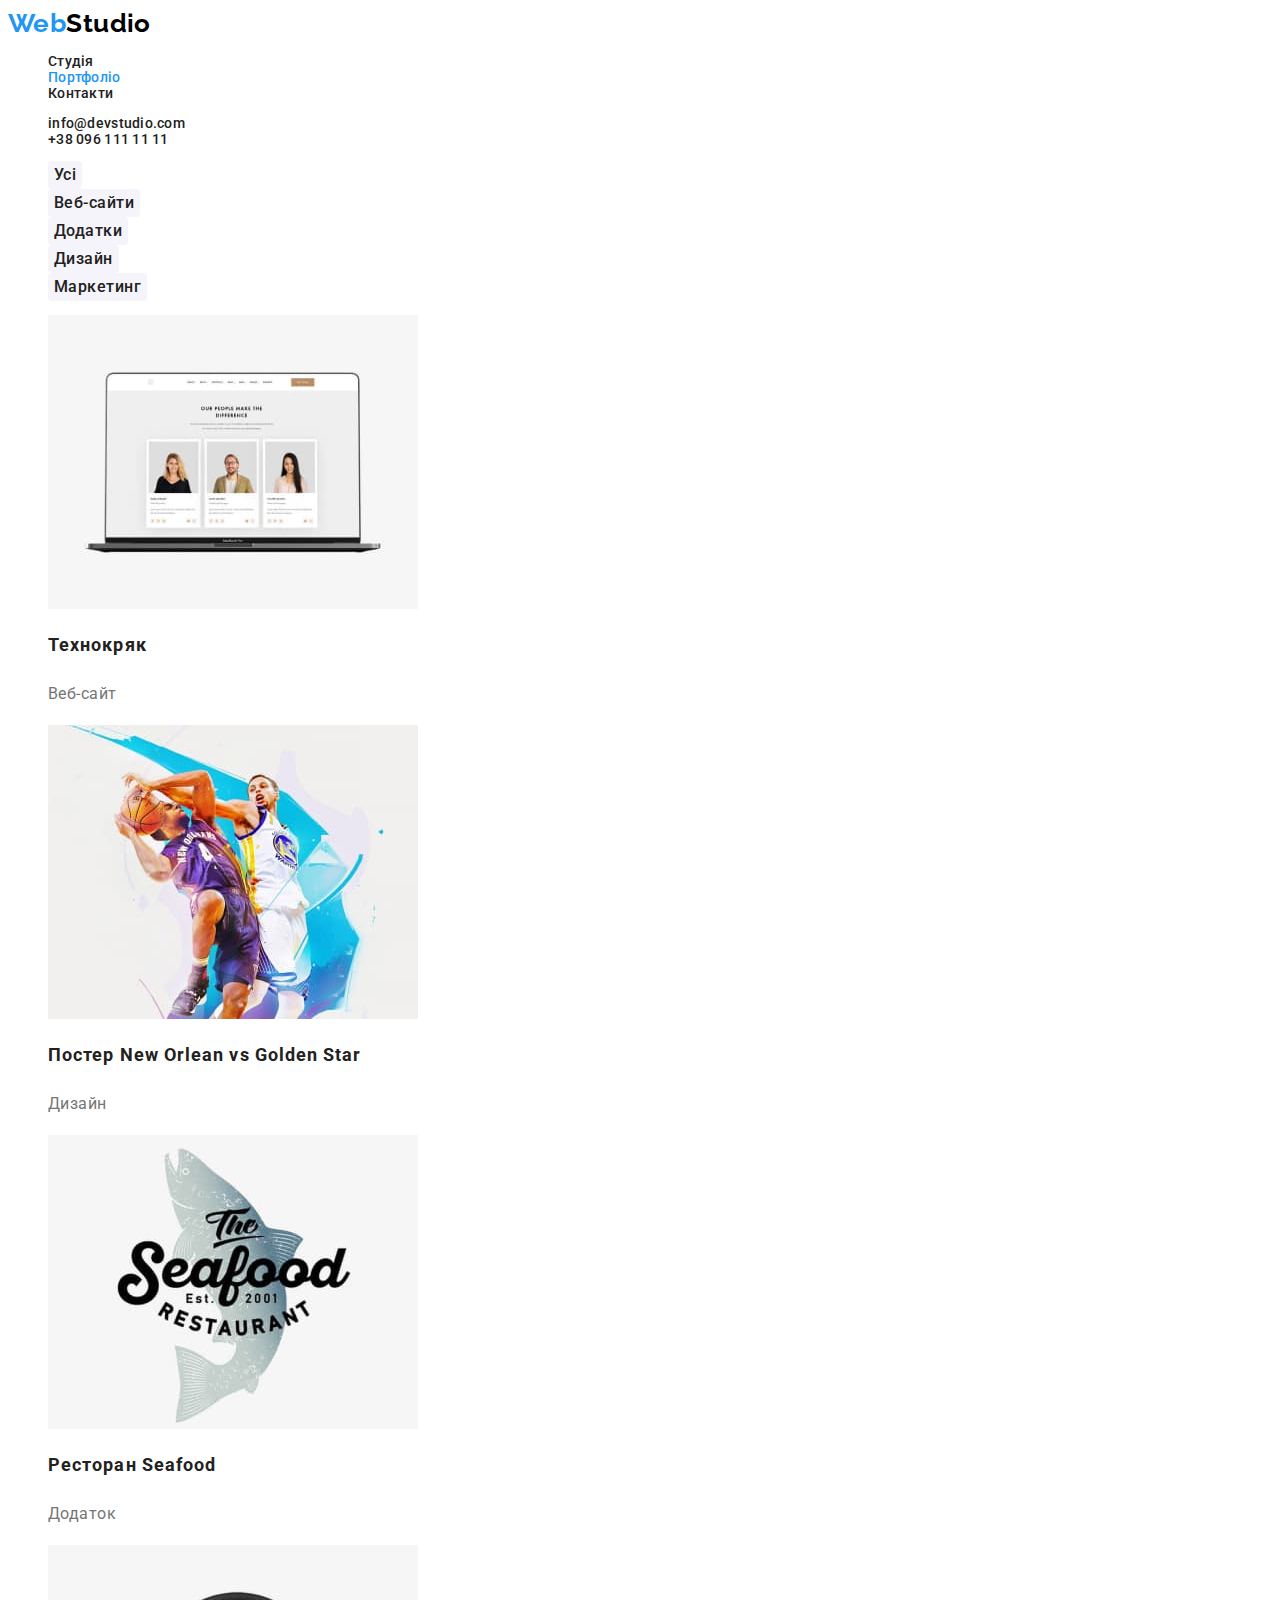
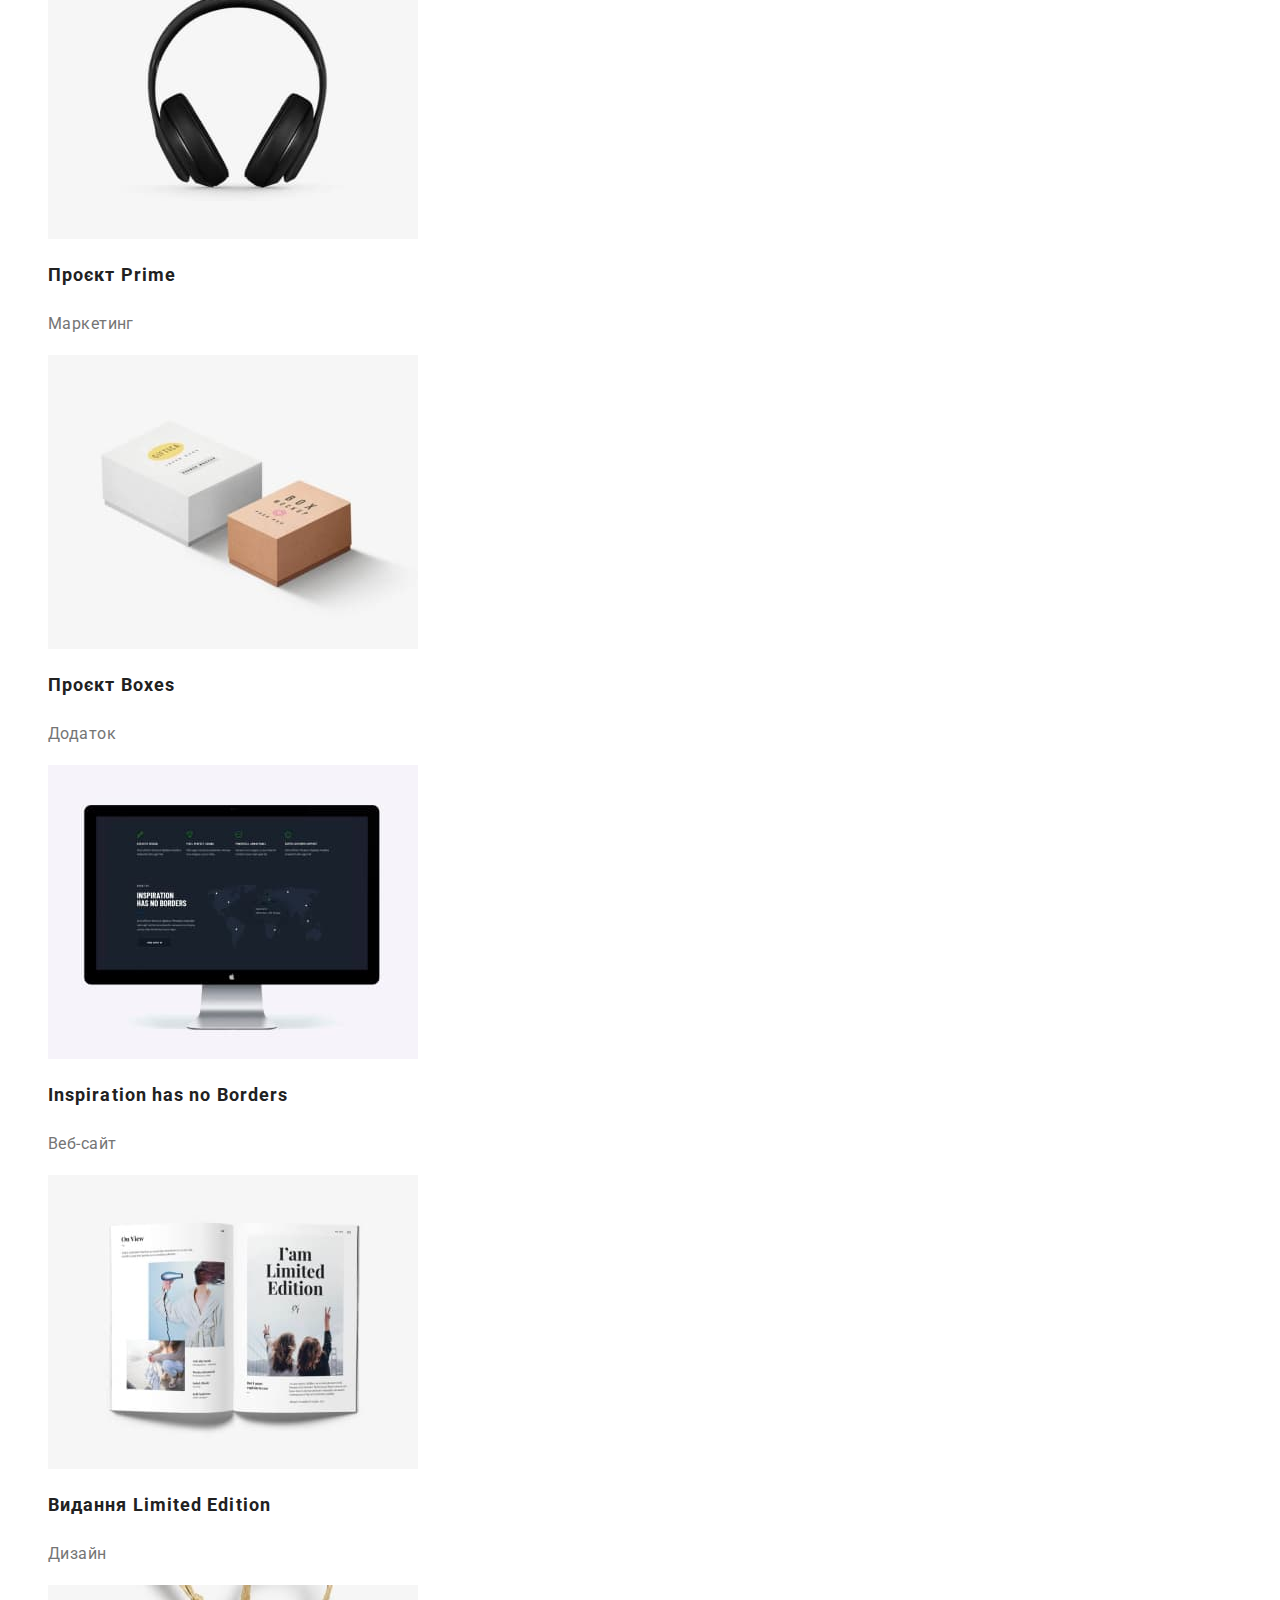
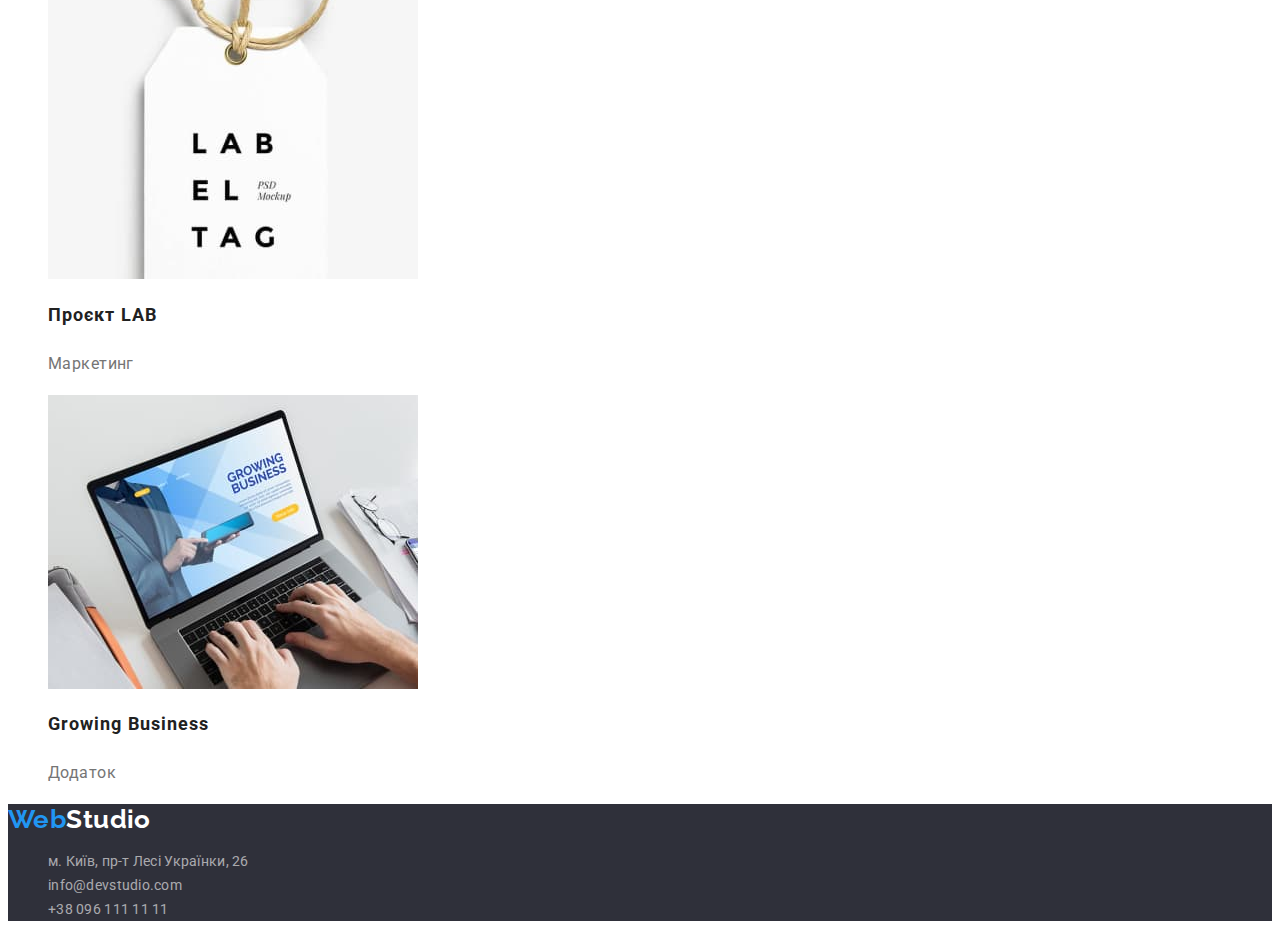
==== commit 55b34aa2: "Внес изменения перед сдачей" ====
--- a/portfolio.html
+++ b/portfolio.html
@@ -22,13 +22,13 @@
         <a class="logo" href="./index.html" lang="en">
           <span class="logo-prefix">Web</span><span class="logo-suffix">Studio</span>
         </a>
-        <ul class="unstyled-list">
+        <ul class="list">
           <li><a class="link" href="./index.html">Студія</a></li>
           <li><a class="link current" href="./portfolio.html">Портфоліо</a></li>
           <li><a class="link" href="#contacts">Контакти</a></li>
         </ul>
       </nav>
-      <ul class="unstyled-list">
+      <ul class="list">
         <li><a class="link" href="mailto:info@devstudio.com">info@devstudio.com</a></li>
         <li><a class="link" href="tel:+380961111111">+38 096 111 11 11</a></li>
       </ul>
@@ -37,19 +37,15 @@
     <main>
       <section class="works">
         <h1 class="hidden">Реалізовані проекти</h1>
-        <ul class="unstyled-list">
-          <li><button class="button secondary" type="button">Усі</button></li>
-          <li><button class="button secondary" type="button">Веб-сайти</button></li>
-          <li><button class="button secondary" type="button">Додатки</button></li>
-          <li><button class="button secondary" type="button">Дизайн</button></li>
-          <li><button class="button secondary" type="button">Маркетинг</button></li>
+        <ul class="list">
+          <li><button class="btn secondary" type="button">Усі</button></li>
+          <li><button class="btn secondary" type="button">Веб-сайти</button></li>
+          <li><button class="btn secondary" type="button">Додатки</button></li>
+          <li><button class="btn secondary" type="button">Дизайн</button></li>
+          <li><button class="btn secondary" type="button">Маркетинг</button></li>
         </ul>
-        <ul class="unstyled-list">
+        <ul class="list">
           <li>
-            <!-- 
-              При клике на фото проекта можно открывать сайт, страницу с деталями проекта, 
-              увеличенный макет принта или ссылку на мобильное приложение в магазине 
-            -->
             <a href="">
               <img
                 src="./images/portfolio/portfolio-technokryak.jpg"
@@ -146,7 +142,7 @@
       </a>
       <h2 class="hidden">Контакти</h2>
       <address class="contacts" id="contacts">
-        <ul class="unstyled-list">
+        <ul class="list">
           <li>
             <a
               class="link"
--- a/css/styles.css
+++ b/css/styles.css
@@ -1,29 +1,54 @@
 :root {
-  --font-size: 14px;
-  --letter-spacing: 0.03em;
-  --font-family: Roboto, Tahoma, Verdana, sans-serif;
-  --text-color: #757575;
-  --title-color: #212121;
-  --hero-title-color: var(--white-color);
+  /* palette */
   --accent-color: #2196f3;
+  --accent-sec-color: #188ce8;
   --white-color: #ffffff;
   --black-color: #000000;
   --dark-grey-color: #2f303a;
   --light-grey-color: #f5f4fa;
+
+  /* text */
+  --font-family: Roboto, Tahoma, Verdana, sans-serif;
+  --font-size-px: 14;
+  --font-size: calc(var(--font-size-px) * 1px);
+  --letter-spacing: 0.03em;
+  --text-color: #757575;
+  --title-color: #212121;
+  --hero-title-color: var(--white-color);
+
+  /* background */
   --background-color: var(--white-color);
-  --background-sec-color: var(--dark-grey-color);
+  --background-sec-color: var(--light-grey-color);
+
+  /* button */
+  --btn-font-size-px: 16;
+  --btn-font-size: calc(var(--btn-font-size-px) * 1px);
   --btn-prim-color: var(--white-color);
-  --btn-prim-hover-background: var(--white-color);
+  --btn-prim-background: var(--accent-color);
+  --btn-prim-hover-background: var(--accent-sec-color);
+  --btn-prim-box-shaddow: 0px 4px 4px rgba(0, 0, 0, 0.15);
   --btn-sec-background: var(--light-grey-color);
   --btn-sec-hover-color: var(--white-color);
+  --btn-sec-hover-background: var(--accent-color);
+  --btn-sec-box-shaddow: 0px 3px 1px rgba(0, 0, 0, 0.1), 0px 1px 2px rgba(0, 0, 0, 0.08),
+    0px 2px 2px rgba(0, 0, 0, 0.12);
+
+  /* footer */
   --footer-link-color: rgba(255, 255, 255, 0.6);
   --footer-link-hover-color: var(--white-color);
+  --footer-background-color: var(--dark-grey-color);
+
+  /* logo */
+  --logo-suffix-blue: var(--accent-color);
   --logo-suffix-dark: var(--black-color);
   --logo-suffix-light: var(--white-color);
-}
-
-/******************************** 
-  Global 
+
+  /* link */
+  --link-hover-color: var(--accent-color);
+}
+
+/********************************
+  Default
 */
 
 .page {
@@ -34,14 +59,21 @@
   background: var(--background-color);
 }
 
-.unstyled-list {
+.list {
   list-style: none;
 }
 
 .hidden {
   position: absolute;
-  top: -9999px;
-  left: -9999px;
+  white-space: nowrap;
+  width: 1px;
+  height: 1px;
+  overflow: hidden;
+  border: 0;
+  padding: 0;
+  clip: rect(0 0 0 0);
+  clip-path: inset(50%);
+  margin: -1px;
 }
 
 /********************************
@@ -52,12 +84,12 @@
   font-family: Raleway;
   font-weight: 700;
   font-size: 26px;
-  line-height: 31px;
+  line-height: calc(31 / 26);
   text-decoration: none;
 }
 
 .logo-prefix {
-  color: var(--accent-color);
+  color: var(--logo-suffix-blue);
 }
 
 .logo-suffix {
@@ -76,22 +108,19 @@
   text-decoration: none;
   color: var(--title-color);
   font-weight: 500;
-  line-height: 16px;
+  line-height: calc(16 / var(--font-size-px));
   letter-spacing: 0.02em;
 }
 
 .link:hover,
-.link:focus-visible {
-  color: var(--accent-color);
-}
-
+.link:focus-visible,
 .link.current {
-  color: var(--accent-color);
+  color: var(--link-hover-color);
 }
 
 .footer .link {
   font-weight: 400;
-  line-height: 24px;
+  line-height: calc(24 / var(--font-size-px));
   color: var(--footer-link-color);
   font-style: normal;
 }
@@ -105,103 +134,110 @@
   Button 
 */
 
-.button {
+.btn {
+  font-family: inherit;
+  font-size: var(--btn-font-size);
+  border-radius: 4px;
+  text-align: center;
   cursor: pointer;
-  font-size: 16px;
-  border-radius: 4px;
   border: none;
 }
 
-.button.primary {
-  font-weight: 700;
-  line-height: 30px;
+.btn.primary {
+  font-weight: 700;
+  line-height: calc(30 / var(--btn-font-size-px));
   letter-spacing: 0.06em;
   color: var(--btn-prim-color);
-  background: var(--accent-color);
-  box-shadow: 0px 4px 4px rgba(0, 0, 0, 0.15);
-}
-
-.button.primary:hover,
-.button.primary:focus-visible {
-  color: var(--accent-color);
+  background: var(--btn-prim-background);
+  box-shadow: var(--btn-prim-box-shaddow);
+}
+
+.btn.primary:hover,
+.btn.primary:focus-visible {
   background: var(--btn-prim-hover-background);
 }
 
-.button.secondary {
+.btn.secondary {
   font-weight: 500;
-  line-height: 26px;
+  line-height: calc(26 / var(--btn-font-size-px));
+  letter-spacing: 0.03em;
   color: var(--title-color);
   background: var(--btn-sec-background);
 }
 
-.button.secondary:hover,
-.button.secondary:focus-visible {
+.btn.secondary:hover,
+.btn.secondary:focus-visible {
   color: var(--btn-sec-hover-color);
-  background: var(--accent-color);
-  box-shadow: 0px 3px 1px rgba(0, 0, 0, 0.1), 0px 1px 2px rgba(0, 0, 0, 0.08), 0px 2px 2px rgba(0, 0, 0, 0.12);
+  background: var(--btn-sec-hover-background);
+  box-shadow: var(--btn-sec-box-shaddow);
 }
 
 /********************************
   Section
 */
-
-.section-title {
-  font-weight: 700;
-  font-size: 36px;
-  line-height: 42px;
-  color: var(--title-color);
-  text-align: center;
-}
 
 .hero-title {
   font-weight: 900;
   font-size: 44px;
-  line-height: 60px;
+  line-height: calc(60 / 44);
   letter-spacing: 0.06em;
   text-transform: uppercase;
   color: var(--hero-title-color);
   text-align: center;
 }
 
+.section-title {
+  font-weight: 700;
+  font-size: 36px;
+  line-height: calc(42 / 36);
+  color: var(--title-color);
+  text-align: center;
+}
+
 .hero,
 .footer {
-  background: var(--background-sec-color);
+  background: var(--footer-background-color);
+}
+
+.subtitle {
+  color: var(--title-color);
 }
 
 .advantages .subtitle {
   font-weight: 700;
-  line-height: 16px;
-  color: var(--title-color);
+  line-height: calc(16 / var(--font-size-px));
   text-transform: uppercase;
 }
 
 .advantages .text {
-  line-height: 24px;
+  line-height: calc(24 / var(--font-size-px));
 }
 
 .team .subtitle {
   font-weight: 500;
   font-size: 16px;
-  line-height: 19px;
-  color: var(--title-color);
+  line-height: calc(19 / 16);
   text-align: center;
 }
 
 .team .text {
   font-size: 16px;
-  line-height: 19px;
-  text-align: center;
+  line-height: calc(19 / 16);
+  text-align: center;
+}
+
+.team {
+  background: var(--background-sec-color);
 }
 
 .works .subtitle {
   font-weight: 700;
   font-size: 18px;
-  line-height: 36px;
+  line-height: calc(36 / 18);
   letter-spacing: 0.06em;
-  color: var(--title-color);
 }
 
 .works .text {
   font-size: 16px;
-  line-height: 30px;
-}
+  line-height: calc(30 / 16);
+}
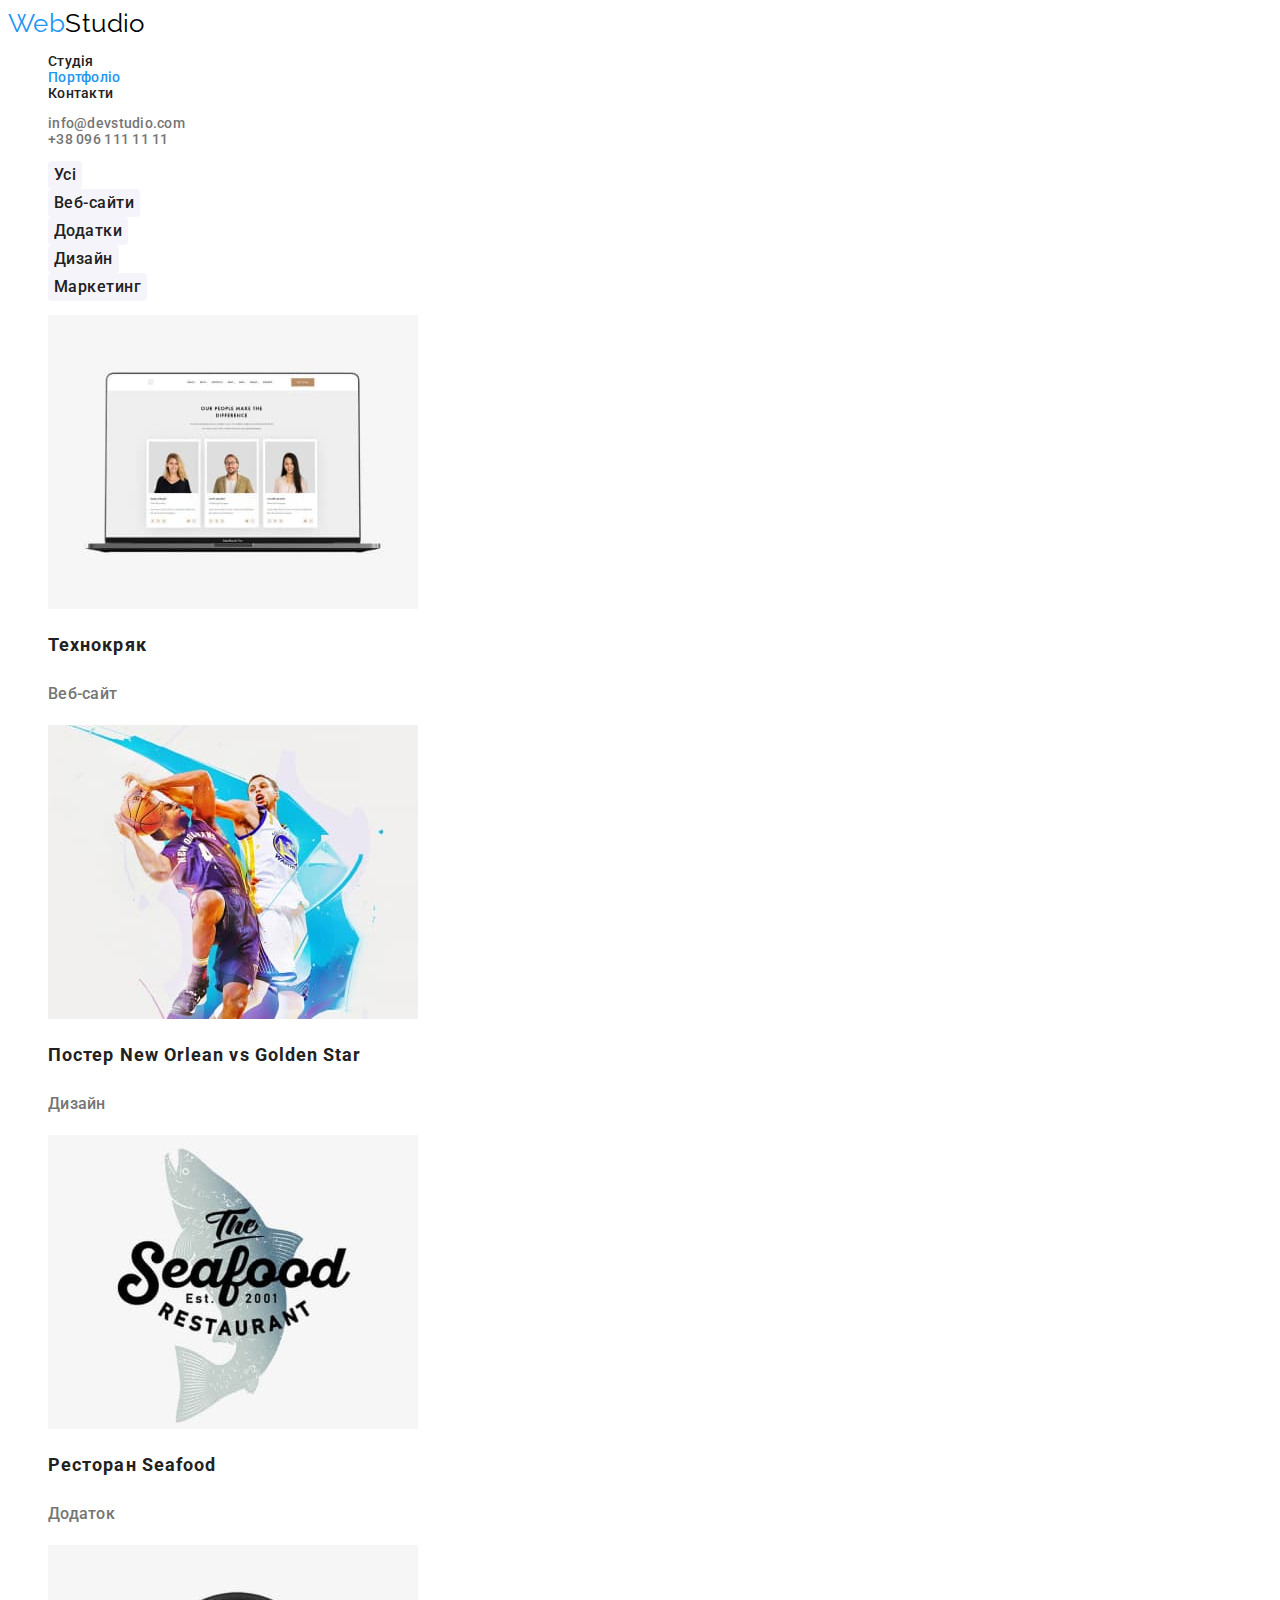
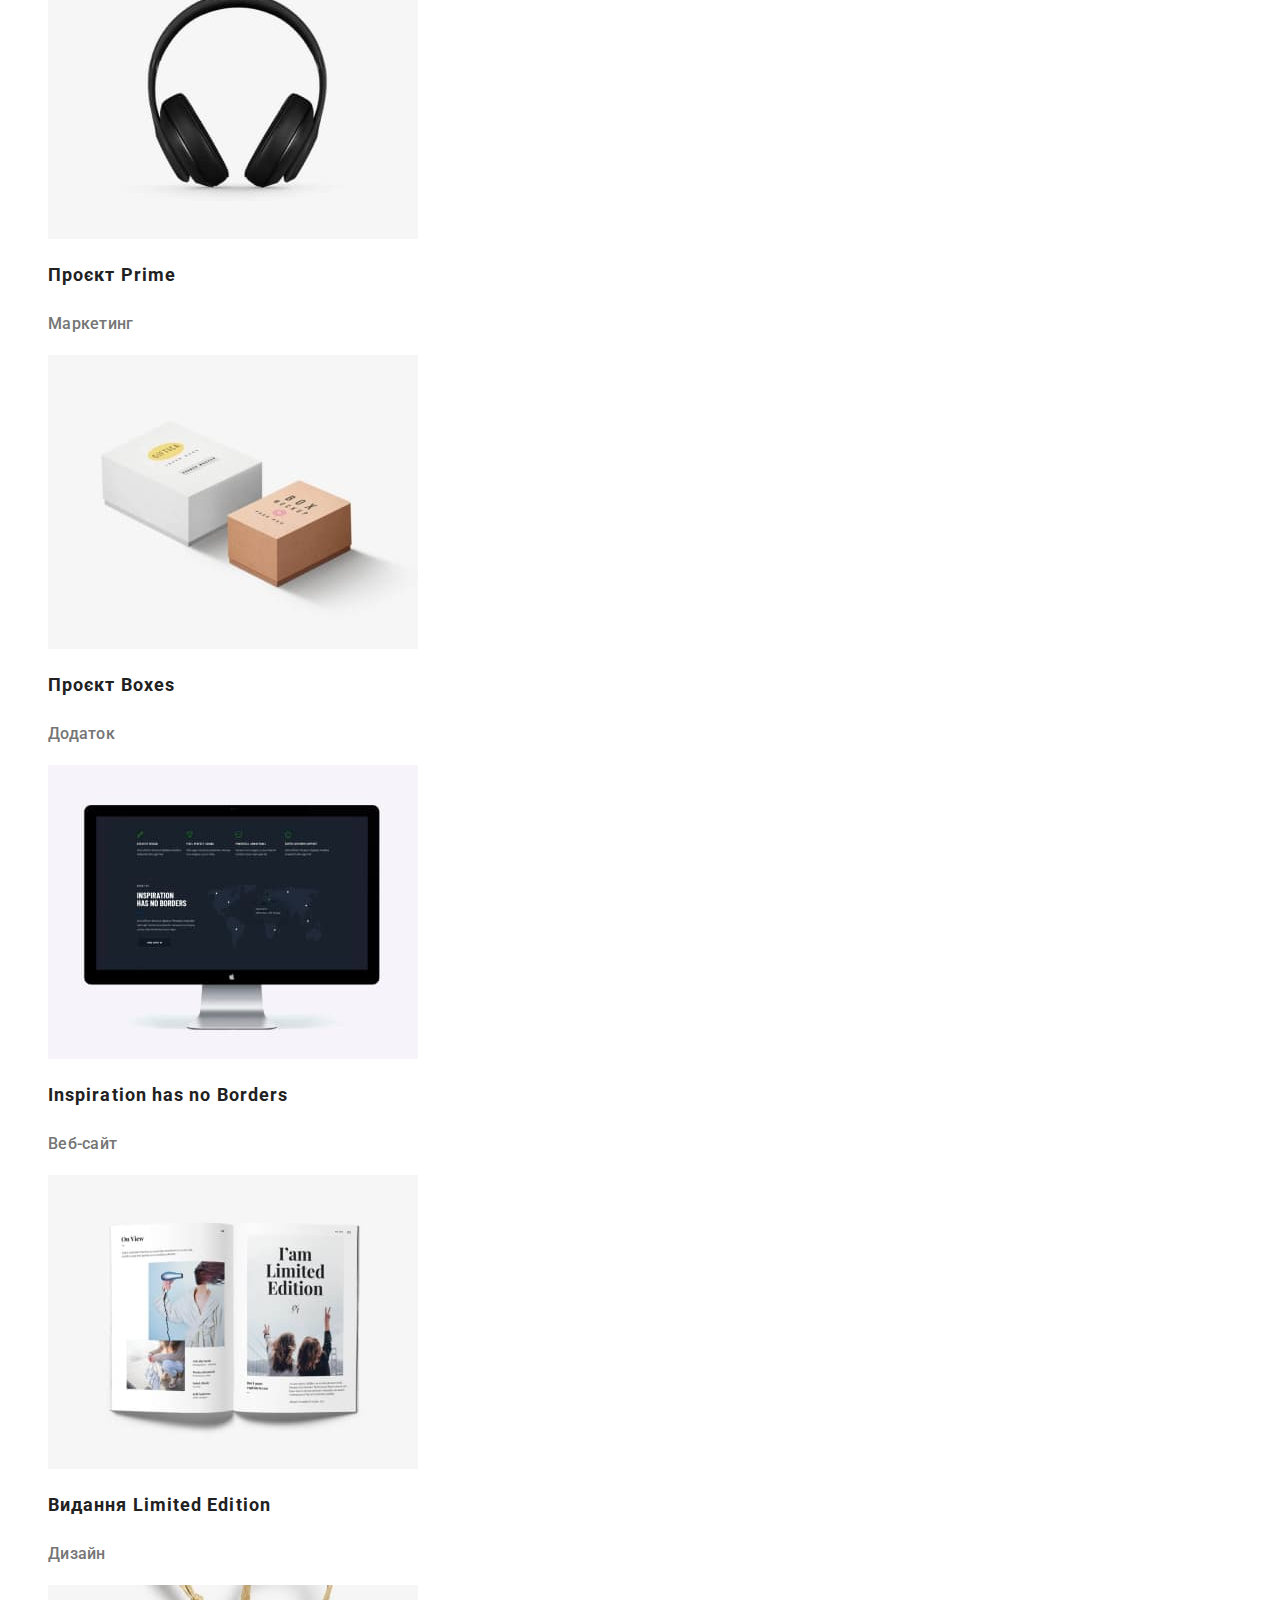
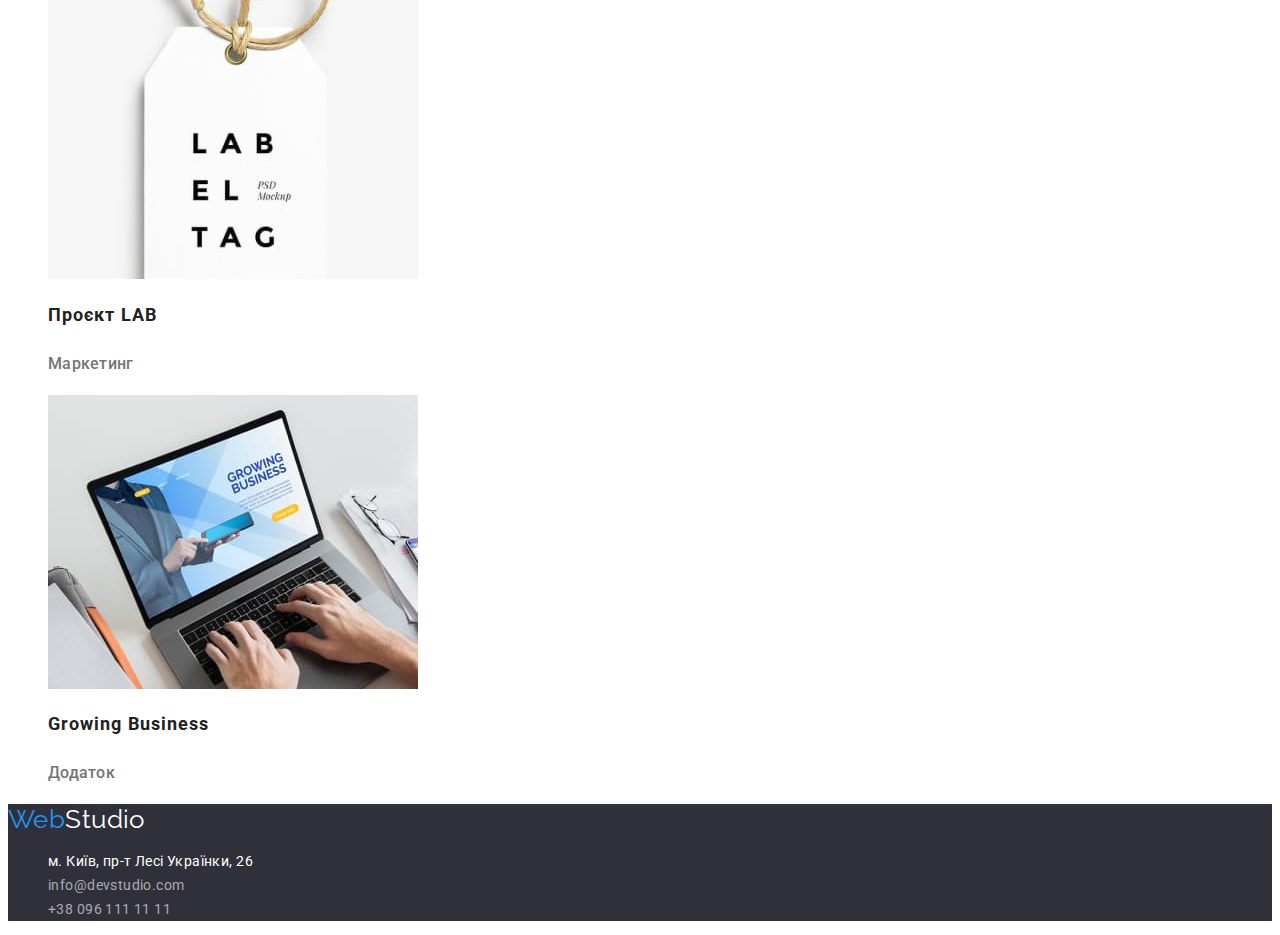
==== commit bb6a8303: "Внес рекомендуемые изменения" ====
--- a/portfolio.html
+++ b/portfolio.html
@@ -15,9 +15,9 @@
     <link rel="stylesheet" href="./css/styles.css" />
   </head>
 
-  <body class="page">
+  <body>
     <header>
-      <nav>
+      <nav class="header-nav">
         <!-- prettier-ignore -->
         <a class="logo" href="./index.html" lang="en">
           <span class="logo-prefix">Web</span><span class="logo-suffix">Studio</span>
@@ -36,7 +36,7 @@
 
     <main>
       <section class="works">
-        <h1 class="hidden">Реалізовані проекти</h1>
+        <h1 class="visually-hidden">Реалізовані проекти</h1>
         <ul class="list">
           <li><button class="btn secondary" type="button">Усі</button></li>
           <li><button class="btn secondary" type="button">Веб-сайти</button></li>
@@ -46,90 +46,92 @@
         </ul>
         <ul class="list">
           <li>
-            <a href="">
+            <a class="link" href="">
               <img
                 src="./images/portfolio/portfolio-technokryak.jpg"
                 alt="Дизайн сторінки сайту"
                 width="370"
                 height="294"
               />
+              <h2 class="subtitle">Технокряк</h2>
+              <p class="text">Веб-сайт</p>
             </a>
-            <h2 class="subtitle">Технокряк</h2>
-            <p class="text">Веб-сайт</p>
           </li>
           <li>
-            <a href="">
+            <a class="link" href="">
               <img
                 src="./images/portfolio/portfolio-new-orlean-vs-golden-star.jpg"
                 alt="Дизайн постера"
                 width="370"
                 height="294"
               />
+              <h2 class="subtitle">Постер New Orlean vs Golden Star</h2>
+              <p class="text">Дизайн</p>
             </a>
-            <h2 class="subtitle">Постер New Orlean vs Golden Star</h2>
-            <p class="text">Дизайн</p>
           </li>
           <li>
-            <a href="">
+            <a class="link" href="">
               <img src="./images/portfolio/portfolio-seafood.jpg" alt="Логотип ресторану" width="370" height="294" />
+              <h2 class="subtitle">Ресторан Seafood</h2>
+              <p class="text">Додаток</p>
             </a>
-            <h2 class="subtitle">Ресторан Seafood</h2>
-            <p class="text">Додаток</p>
           </li>
           <li>
-            <a href="">
+            <a class="link" href="">
               <img src="./images/portfolio/portfolio-prime.jpg" alt="Фото навушників" width="370" height="294" />
+              <h2 class="subtitle">Проєкт Prime</h2>
+              <p class="text">Маркетинг</p>
             </a>
-            <h2 class="subtitle">Проєкт Prime</h2>
-            <p class="text">Маркетинг</p>
           </li>
           <li>
-            <a href="">
+            <a class="link" href="">
               <img src="./images/portfolio/portfolio-boxes.jpg" alt="Фото коробок" width="370" height="294" />
+              <h2 class="subtitle">Проєкт Boxes</h2>
+              <p class="text">Додаток</p>
             </a>
-            <h2 class="subtitle">Проєкт Boxes</h2>
-            <p class="text">Додаток</p>
           </li>
           <li>
-            <a href="">
+            <a class="link" href="">
               <img
                 src="./images/portfolio/portfolio-inspiration-has-no-borders.jpg"
                 alt="Дизайн сторінки сайту"
                 width="370"
                 height="294"
               />
+              <h2 class="subtitle">Inspiration has no Borders</h2>
+              <p class="text">Веб-сайт</p>
             </a>
-            <h2 class="subtitle">Inspiration has no Borders</h2>
-            <p class="text">Веб-сайт</p>
           </li>
           <li>
-            <a href="">
+            <a class="link" href="">
               <img
                 src="./images/portfolio/portfolio-limited-edition.jpg"
                 alt="Дизайн розвороту видання"
                 width="370"
                 height="294"
               />
+              <h2 class="subtitle">Видання Limited Edition</h2>
+              <p class="text">Дизайн</p>
             </a>
-            <h2 class="subtitle">Видання Limited Edition</h2>
-            <p class="text">Дизайн</p>
           </li>
           <li>
-            <a href=""><img src="./images/portfolio/portfolio-lab.jpg" alt="Логотип Lab" width="370" height="294" /></a>
-            <h2 class="subtitle">Проєкт LAB</h2>
-            <p class="text">Маркетинг</p>
+            <a class="link" href="">
+              <img src="./images/portfolio/portfolio-lab.jpg" alt="Логотип Lab" width="370" height="294" />
+              <h2 class="subtitle">Проєкт LAB</h2>
+              <p class="text">Маркетинг</p>
+            </a>
           </li>
           <li>
-            <a href="">
+            <a class="link" href="">
               <img
                 src="./images/portfolio/portfolio-growing-business.jpg"
                 alt="Фото ноутбуку з додатком на екрані"
                 width="370"
                 height="294"
               />
+              <h2 class="subtitle">Growing Business</h2>
+              <p class="text">Додаток</p>
             </a>
-            <h2 class="subtitle">Growing Business</h2>
-            <p class="text">Додаток</p>
           </li>
         </ul>
       </section>
@@ -140,12 +142,12 @@
       <a class="logo" href="./index.html" lang="en">
           <span class="logo-prefix">Web</span><span class="logo-suffix">Studio</span>
       </a>
-      <h2 class="hidden">Контакти</h2>
-      <address class="contacts" id="contacts">
+      <h2 class="visually-hidden">Контакти</h2>
+      <address id="contacts">
         <ul class="list">
           <li>
             <a
-              class="link"
+              class="link addr"
               href="https://goo.gl/maps/AkviUJwiQwRb5J1W6"
               target="_blank"
               rel="noopener noreferrer nofollow"
--- a/css/styles.css
+++ b/css/styles.css
@@ -9,8 +9,8 @@
 
   /* text */
   --font-family: Roboto, Tahoma, Verdana, sans-serif;
-  --font-size-px: 14;
-  --font-size: calc(var(--font-size-px) * 1px);
+  --font-size-px-num: 14;
+  --font-size-px: calc(var(--font-size-px-num) * 1px);
   --letter-spacing: 0.03em;
   --text-color: #757575;
   --title-color: #212121;
@@ -21,8 +21,8 @@
   --background-sec-color: var(--light-grey-color);
 
   /* button */
-  --btn-font-size-px: 16;
-  --btn-font-size: calc(var(--btn-font-size-px) * 1px);
+  --btn-font-size-px-num: 16;
+  --btn-font-size-px: calc(var(--btn-font-size-px-num) * 1px);
   --btn-prim-color: var(--white-color);
   --btn-prim-background: var(--accent-color);
   --btn-prim-hover-background: var(--accent-sec-color);
@@ -35,7 +35,7 @@
 
   /* footer */
   --footer-link-color: rgba(255, 255, 255, 0.6);
-  --footer-link-hover-color: var(--white-color);
+  --footer-link-accent-color: var(--white-color);
   --footer-background-color: var(--dark-grey-color);
 
   /* logo */
@@ -51,9 +51,9 @@
   Default
 */
 
-.page {
+body {
   font-family: var(--font-family);
-  font-size: var(--font-size);
+  font-size: var(--font-size-px);
   letter-spacing: var(--letter-spacing);
   color: var(--text-color);
   background: var(--background-color);
@@ -63,7 +63,7 @@
   list-style: none;
 }
 
-.hidden {
+.visually-hidden {
   position: absolute;
   white-space: nowrap;
   width: 1px;
@@ -82,7 +82,6 @@
 
 .logo {
   font-family: Raleway;
-  font-weight: 700;
   font-size: 26px;
   line-height: calc(31 / 26);
   text-decoration: none;
@@ -106,10 +105,26 @@
 
 .link {
   text-decoration: none;
-  color: var(--title-color);
+  color: inherit;
   font-weight: 500;
-  line-height: calc(16 / var(--font-size-px));
+  line-height: calc(16 / var(--font-size-px-num));
   letter-spacing: 0.02em;
+}
+
+.header-nav .link {
+  color: var(--title-color);
+}
+
+.footer .link {
+  font-weight: inherit;
+  line-height: calc(24 / var(--font-size-px-num));
+  color: var(--footer-link-color);
+  letter-spacing: inherit;
+  font-style: normal;
+}
+
+.footer .addr {
+  color: var(--footer-link-accent-color);
 }
 
 .link:hover,
@@ -118,25 +133,13 @@
   color: var(--link-hover-color);
 }
 
-.footer .link {
-  font-weight: 400;
-  line-height: calc(24 / var(--font-size-px));
-  color: var(--footer-link-color);
-  font-style: normal;
-}
-
-.footer .link:hover,
-.footer .link:focus-visible {
-  color: var(--footer-link-hover-color);
-}
-
 /********************************
   Button 
 */
 
 .btn {
   font-family: inherit;
-  font-size: var(--btn-font-size);
+  font-size: var(--btn-font-size-px);
   border-radius: 4px;
   text-align: center;
   cursor: pointer;
@@ -145,7 +148,7 @@
 
 .btn.primary {
   font-weight: 700;
-  line-height: calc(30 / var(--btn-font-size-px));
+  line-height: calc(30 / var(--btn-font-size-px-num));
   letter-spacing: 0.06em;
   color: var(--btn-prim-color);
   background: var(--btn-prim-background);
@@ -159,7 +162,7 @@
 
 .btn.secondary {
   font-weight: 500;
-  line-height: calc(26 / var(--btn-font-size-px));
+  line-height: calc(26 / var(--btn-font-size-px-num));
   letter-spacing: 0.03em;
   color: var(--title-color);
   background: var(--btn-sec-background);
@@ -187,7 +190,6 @@
 }
 
 .section-title {
-  font-weight: 700;
   font-size: 36px;
   line-height: calc(42 / 36);
   color: var(--title-color);
@@ -201,16 +203,17 @@
 
 .subtitle {
   color: var(--title-color);
+  /* иначе берет дефолтное для заголовка */
+  font-size: inherit;
 }
 
 .advantages .subtitle {
-  font-weight: 700;
-  line-height: calc(16 / var(--font-size-px));
+  line-height: calc(16 / var(--font-size-px-num));
   text-transform: uppercase;
 }
 
 .advantages .text {
-  line-height: calc(24 / var(--font-size-px));
+  line-height: calc(24 / var(--font-size-px-num));
 }
 
 .team .subtitle {
@@ -231,7 +234,6 @@
 }
 
 .works .subtitle {
-  font-weight: 700;
   font-size: 18px;
   line-height: calc(36 / 18);
   letter-spacing: 0.06em;
